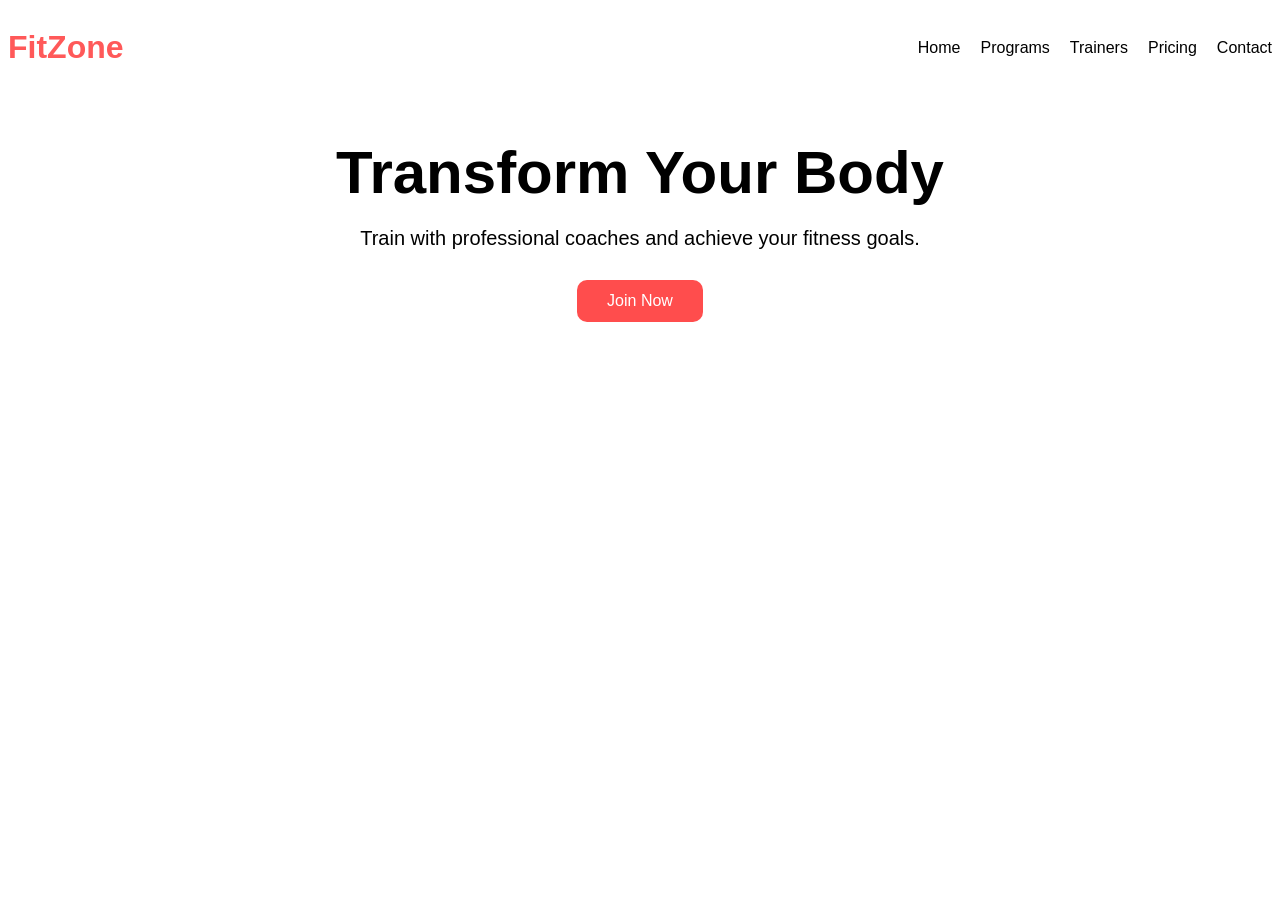
==== index.html @ f4e49179 "feat: added navbar and hero section" ====
<!DOCTYPE html>
<html lang="en">
  <head>
    <meta charset="UTF-8" />
    <meta name="viewport" content="width=device-width, initial-scale=1.0" />
    <title>FitZone Gym</title>
    <link rel="stylesheet" href="./styles.css" />
  </head>
  <body>
    <header>
      <div class="navbar">
        <h1 class="logo">FitZone</h1>
        <nav>
          <ul class="nav-links">
            <li><a>Home</a></li>
            <li><a>Programs</a></li>
            <li><a>Trainers</a></li>
            <li><a>Pricing</a></li>
            <li><a>Contact</a></li>
          </ul>
        </nav>
      </div>
    </header>

    <section class="hero">
      <div class="hero-content">
        <h2>Transform Your Body</h2>
        <p>Train with professional coaches and achieve your fitness goals.</p>
        <button class="btn">Join Now</button>
      </div>
    </section>

    <script src="./js/script.js"></script>
  </body>
</html>
---- styles.css ----
body {
  font-family: Arial;
}

.navbar {
  display: flex;
  justify-content: space-between;
  align-items: center;
}

.logo {
  color: #ff5959;
}

.nav-links {
  display: flex;
  list-style: none;
  gap: 20px;
}

.nav-links a {
  text-decoration: none;
}

.nav-links a:hover {
  color: #ff4d4d;
}

.hero {
  display: flex;
  align-items: center;
  text-align: center;
}

.hero-content {
  width: 100%;
}

.hero h2 {
  font-size: 60px;
  margin-bottom: 20px;
}

.hero p {
  font-size: 20px;
  margin-bottom: 30px;
}

.btn {
  padding: 12px 30px;
  border-radius:10px;
  border: none;
  background-color: #ff4d4d;
  color: white;
  font-size: 16px;
  cursor: pointer;
}

.btn:hover {
  background-color: #ff1a1a;
}
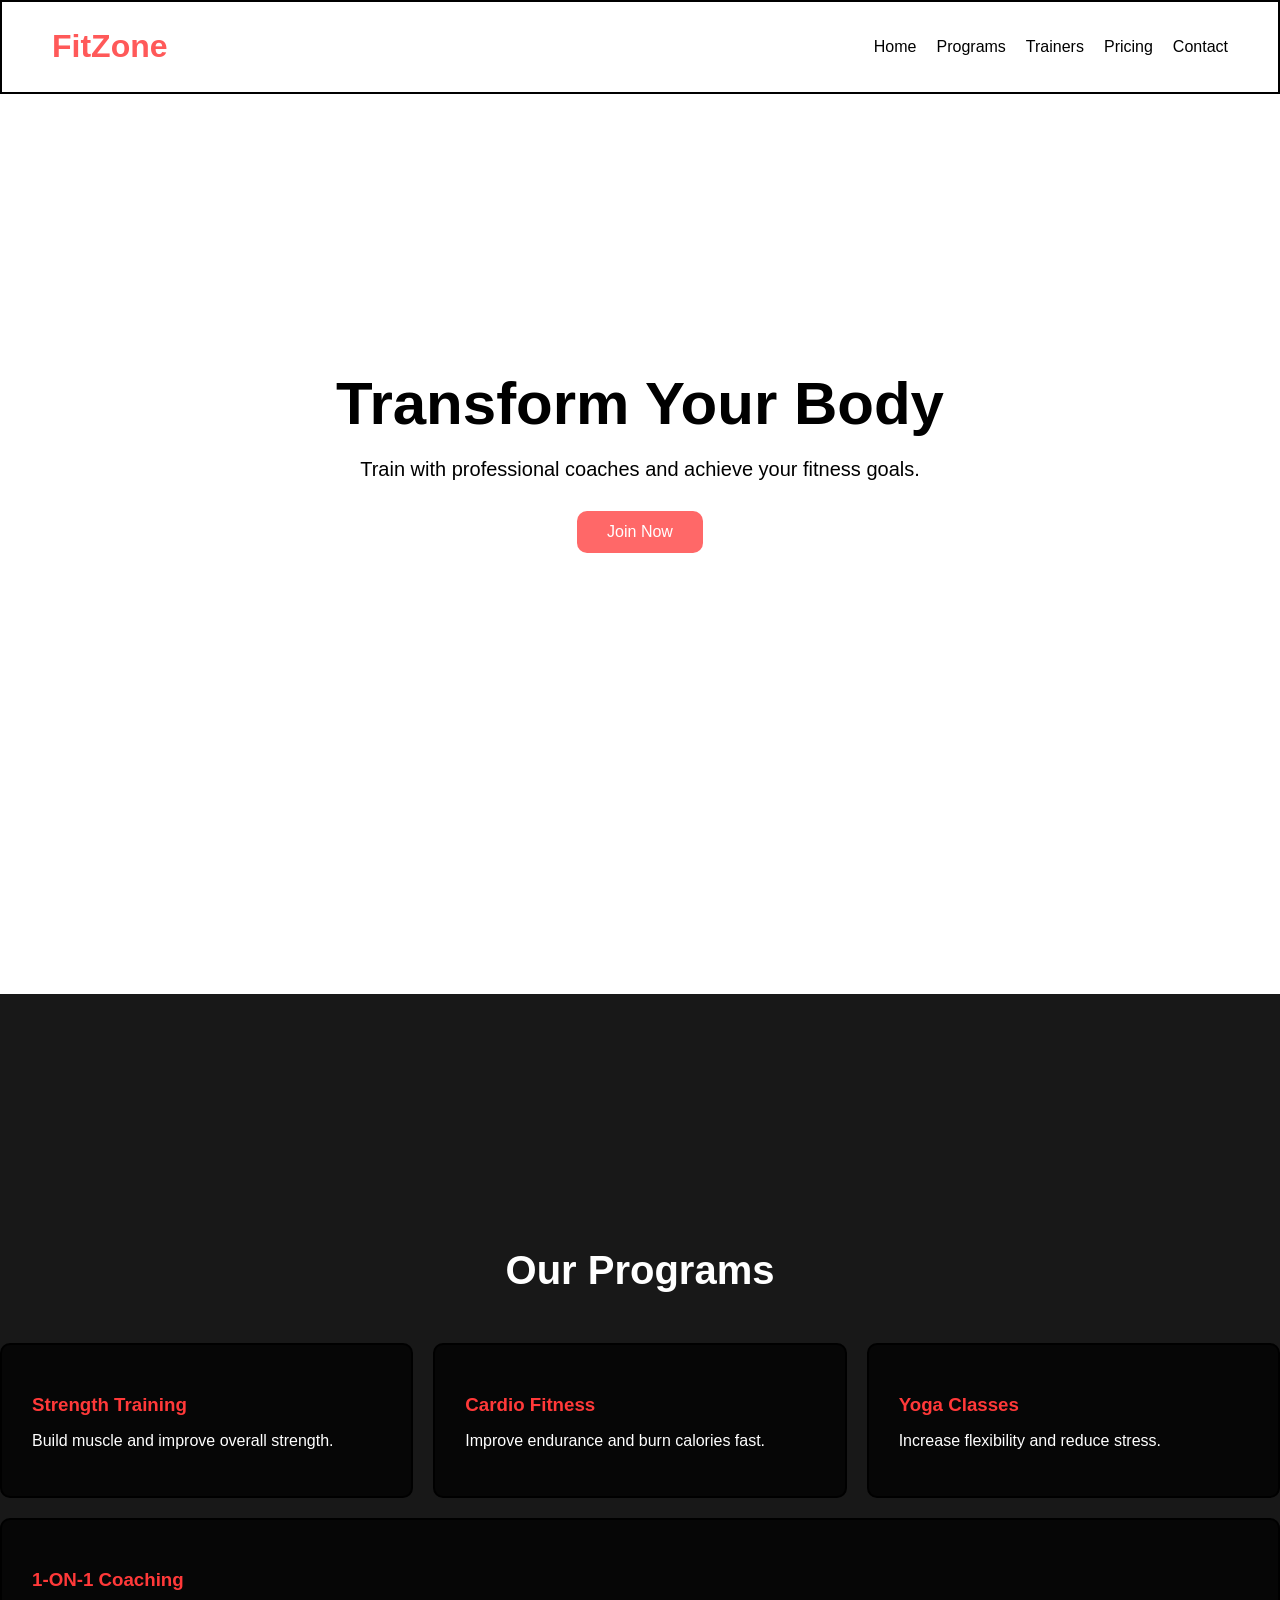
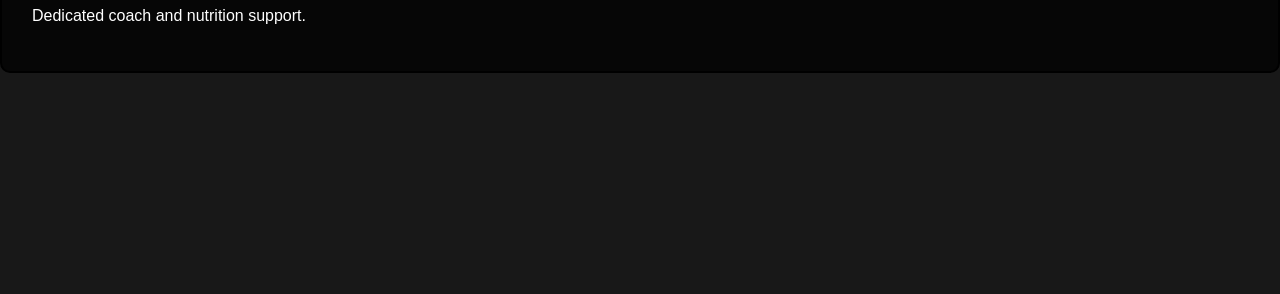
==== commit 124faca0: "Added programs section" ====
--- a/index.html
+++ b/index.html
@@ -30,6 +30,36 @@
       </div>
     </section>
 
+    <section class="programs">
+      <div>
+        <h2 class="section-title">Our Programs</h2>
+
+        <div class="program-cards">
+          <div class="card">
+            <h3>Strength Training</h3>
+            <p>Build muscle and improve overall strength.</p>
+          </div>
+
+          <div class="card">
+            <h3>Cardio Fitness</h3>
+            <p>Improve endurance and burn calories fast.</p>
+          </div>
+
+          <div class="card">
+            <h3>Yoga Classes</h3>
+            <p>Increase flexibility and reduce stress.</p>
+          </div>
+          <div class="card">
+            <h3>1-ON-1 Coaching</h3>
+            <p>
+              Dedicated coach and nutrition
+              support.
+            </p>
+          </div>
+        </div>
+      </div>
+    </section>
+
     <script src="./js/script.js"></script>
   </body>
 </html>
--- a/styles.css
+++ b/styles.css
@@ -1,11 +1,16 @@
 body {
   font-family: Arial;
+  margin:0;
 }
 
 .navbar {
   display: flex;
   justify-content: space-between;
   align-items: center;
+  padding:5px 50px;
+  border:2px solid black;
+  
+
 }
 
 .logo {
@@ -27,12 +32,14 @@
 }
 
 .hero {
+  height: 100vh;
   display: flex;
   align-items: center;
   text-align: center;
 }
 
 .hero-content {
+  height: 50vh;
   width: 100%;
 }
 
@@ -48,9 +55,9 @@
 
 .btn {
   padding: 12px 30px;
-  border-radius:10px;
+  border-radius: 10px;
   border: none;
-  background-color: #ff4d4d;
+  background-color: #ff6868;
   color: white;
   font-size: 16px;
   cursor: pointer;
@@ -58,4 +65,42 @@
 
 .btn:hover {
   background-color: #ff1a1a;
-}+}
+
+/* Programs */
+
+.programs {
+  display: flex;
+  align-items: center;
+  justify-content: center;
+  height:100vh;
+  background: #000000e7;
+}
+
+.section-title {
+  text-align: center;
+  font-size: 40px;
+  margin-bottom: 50px;
+  color:white;
+}
+
+.program-cards {
+  display: flex;
+  gap: 20px;
+  flex-wrap: wrap;
+}
+
+.card {
+  flex: 1;
+  min-width: 250px;
+  padding: 30px;
+  border-radius: 10px;
+  border: 2px solid black;
+  background: #000000c2;
+  color:white;
+}
+
+.card h3 {
+  margin-bottom: 15px;
+  color: #ff3939;
+}
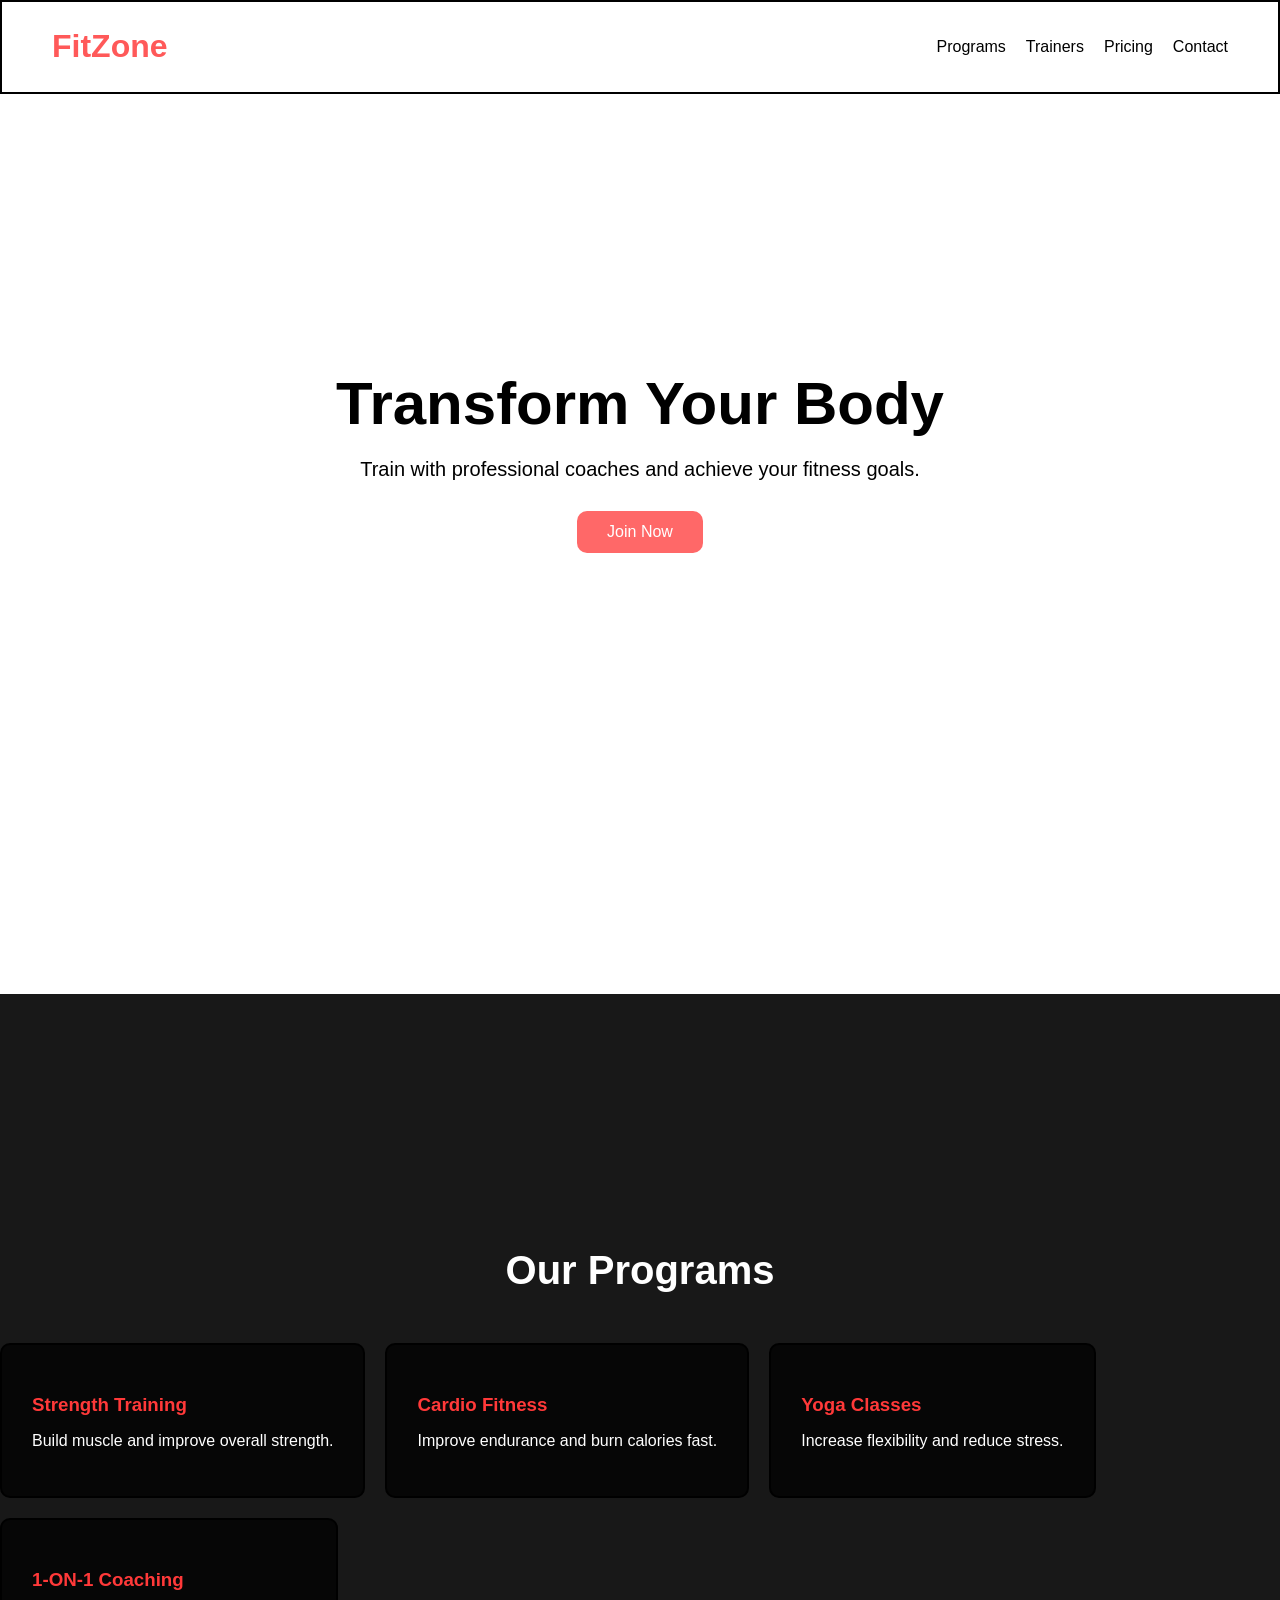
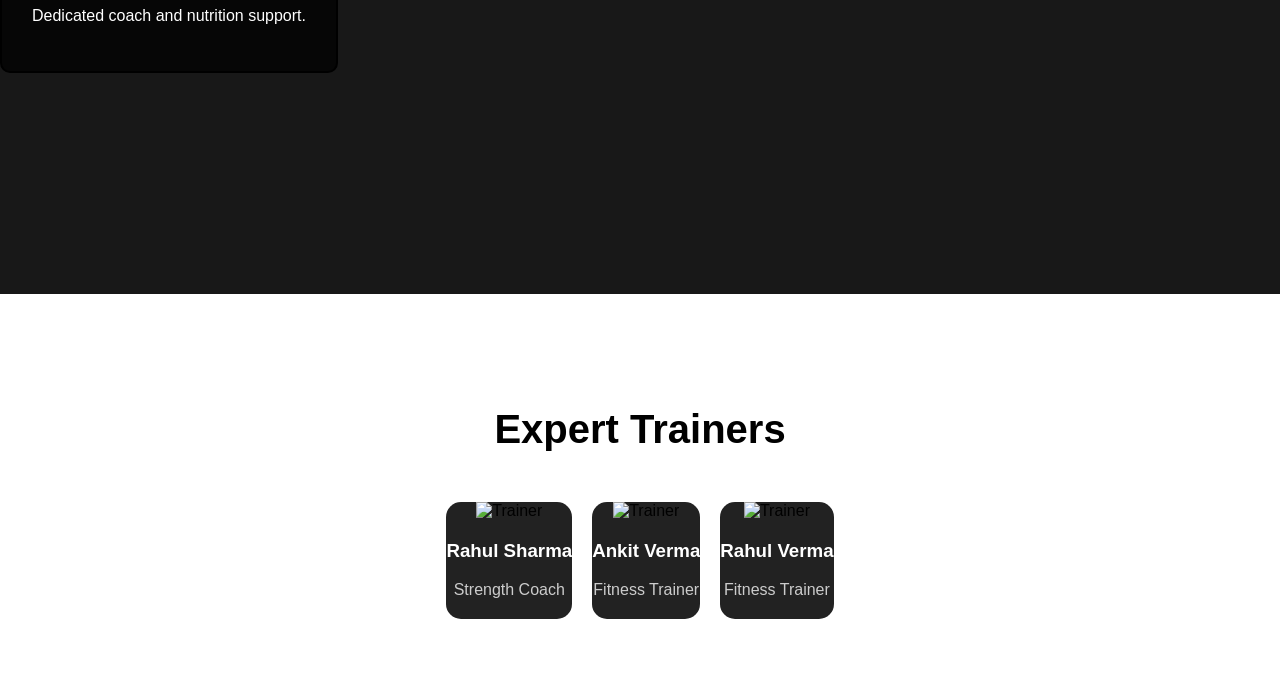
==== commit 56bcbb3f: "Added trainers section" ====
--- a/index.html
+++ b/index.html
@@ -12,7 +12,6 @@
         <h1 class="logo">FitZone</h1>
         <nav>
           <ul class="nav-links">
-            <li><a>Home</a></li>
             <li><a>Programs</a></li>
             <li><a>Trainers</a></li>
             <li><a>Pricing</a></li>
@@ -51,10 +50,45 @@
           </div>
           <div class="card">
             <h3>1-ON-1 Coaching</h3>
-            <p>
-              Dedicated coach and nutrition
-              support.
-            </p>
+            <p>Dedicated coach and nutrition support.</p>
+          </div>
+        </div>
+      </div>
+    </section>
+
+    <!-- Trainers Section -->
+    <section class="trainers">
+      <div>
+        <h2 class="section-title">Expert Trainers</h2>
+        <div class="trainer-grid">
+          <div class="trainer-card">
+            <img
+            src="https://c.superprof.com/i/m/17345569/600/20221123152814/17345569.webp"
+              alt="Trainer"
+            />
+
+            <h3>Rahul Sharma</h3>
+            <p>Strength Coach</p>
+          </div>
+
+          <div class="trainer-card">
+            <img
+              src="https://www.shutterstock.com/image-photo/portrait-shot-gym-trainer-coach-260nw-2125906217.jpg"
+              alt="Trainer"
+            />
+
+            <h3>Ankit Verma</h3>
+            <p>Fitness Trainer</p>
+          </div>
+          
+          <div class="trainer-card">
+            <img
+            src="https://venketfitness.com/assets/VEN06242-min-2048x1365-CZSgI9qf.jpg"
+              alt="Trainer"
+            />
+
+            <h3>Rahul Verma</h3>
+            <p>Fitness Trainer</p>
           </div>
         </div>
       </div>
--- a/styles.css
+++ b/styles.css
@@ -67,8 +67,6 @@
   background-color: #ff1a1a;
 }
 
-/* Programs */
-
 .programs {
   display: flex;
   align-items: center;
@@ -91,8 +89,6 @@
 }
 
 .card {
-  flex: 1;
-  min-width: 250px;
   padding: 30px;
   border-radius: 10px;
   border: 2px solid black;
@@ -104,3 +100,42 @@
   margin-bottom: 15px;
   color: #ff3939;
 }
+
+.trainers {
+  padding: 80px;
+}
+
+.trainers h2 {
+  color:black;
+}
+
+.trainer-grid {
+  display: flex;
+  gap: 20px;
+  flex-wrap: wrap;
+  justify-content:center;
+}
+
+.trainer-card {
+  background-color: #222;
+  border-radius: 10px;
+  text-align: center;
+  border-radius:15px;
+}
+
+.trainer-card img {
+  width: 500px;
+  height: 300px;
+  object-fit:;
+}
+
+.trainer-card h3 {
+  margin-top: 20px;
+  color:white;
+  
+}
+
+.trainer-card p {
+  margin: 10px 0 20px;
+  color: #ccc;
+}
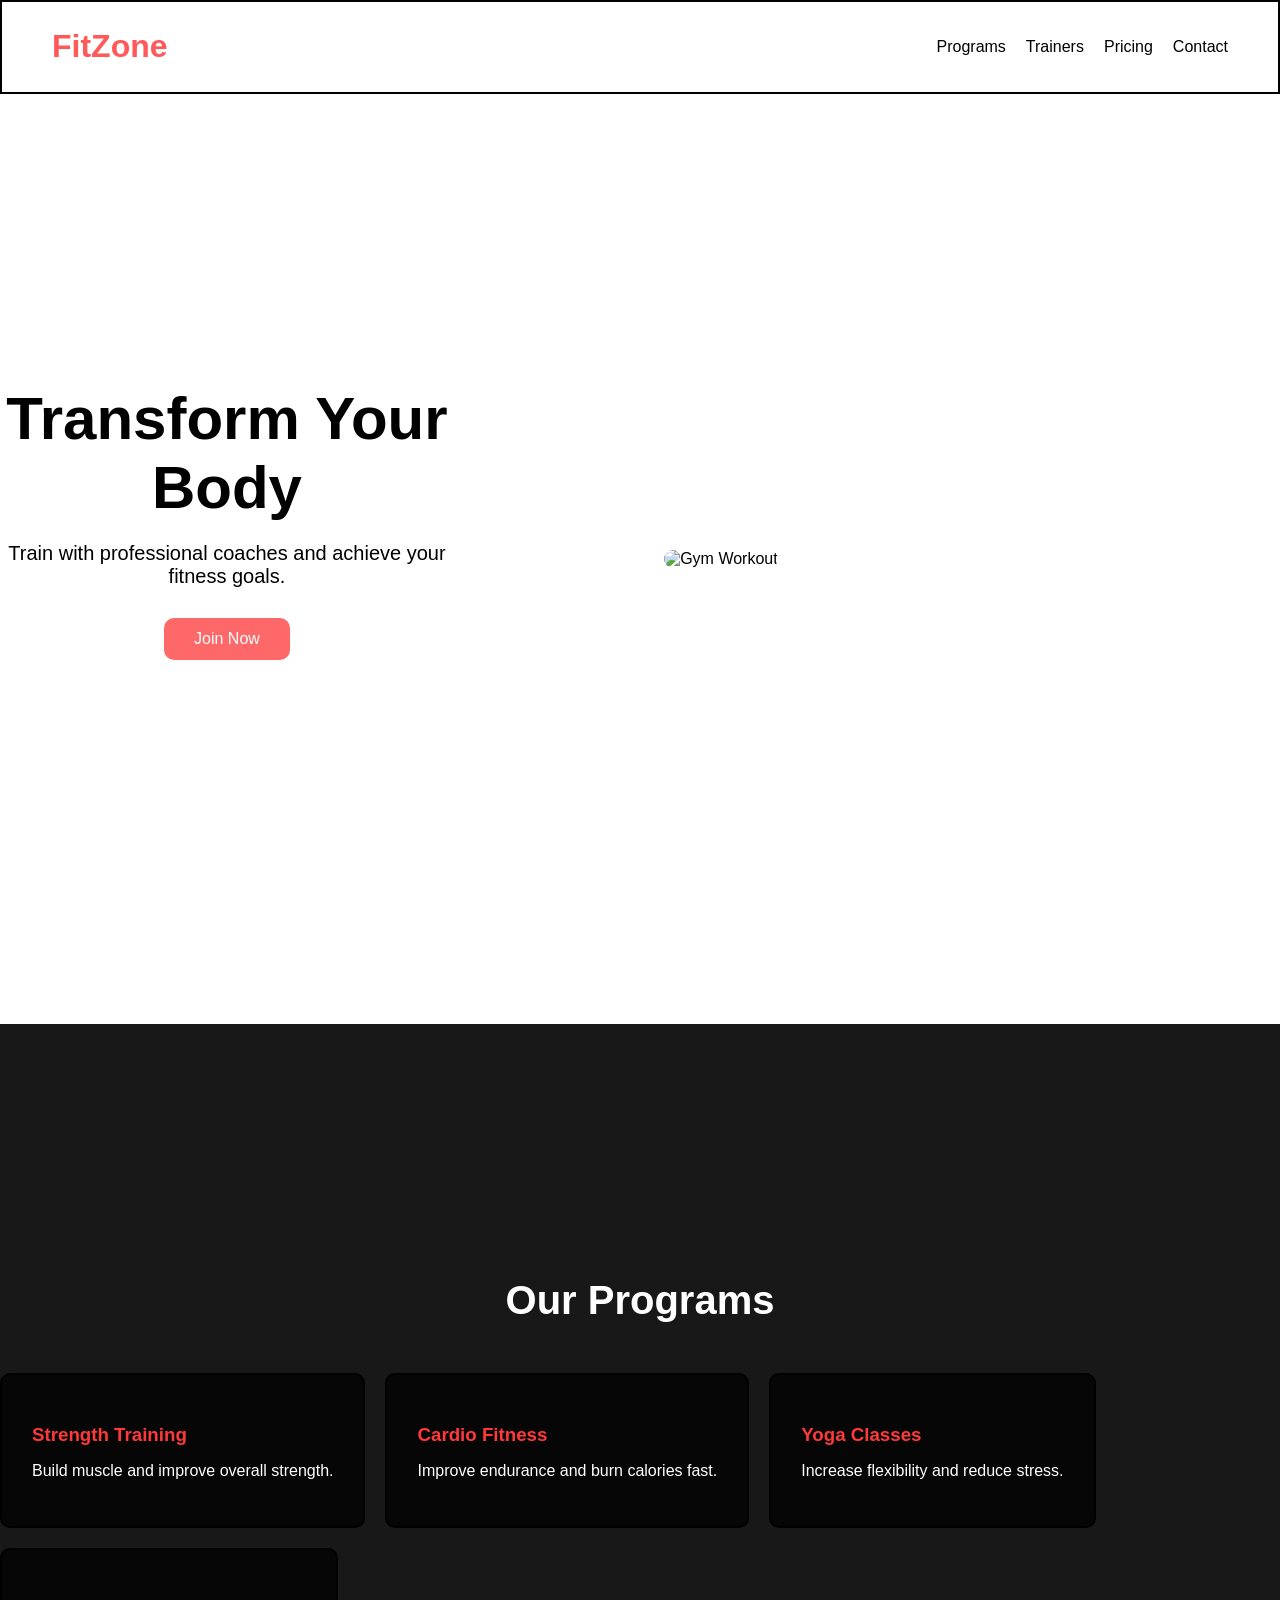
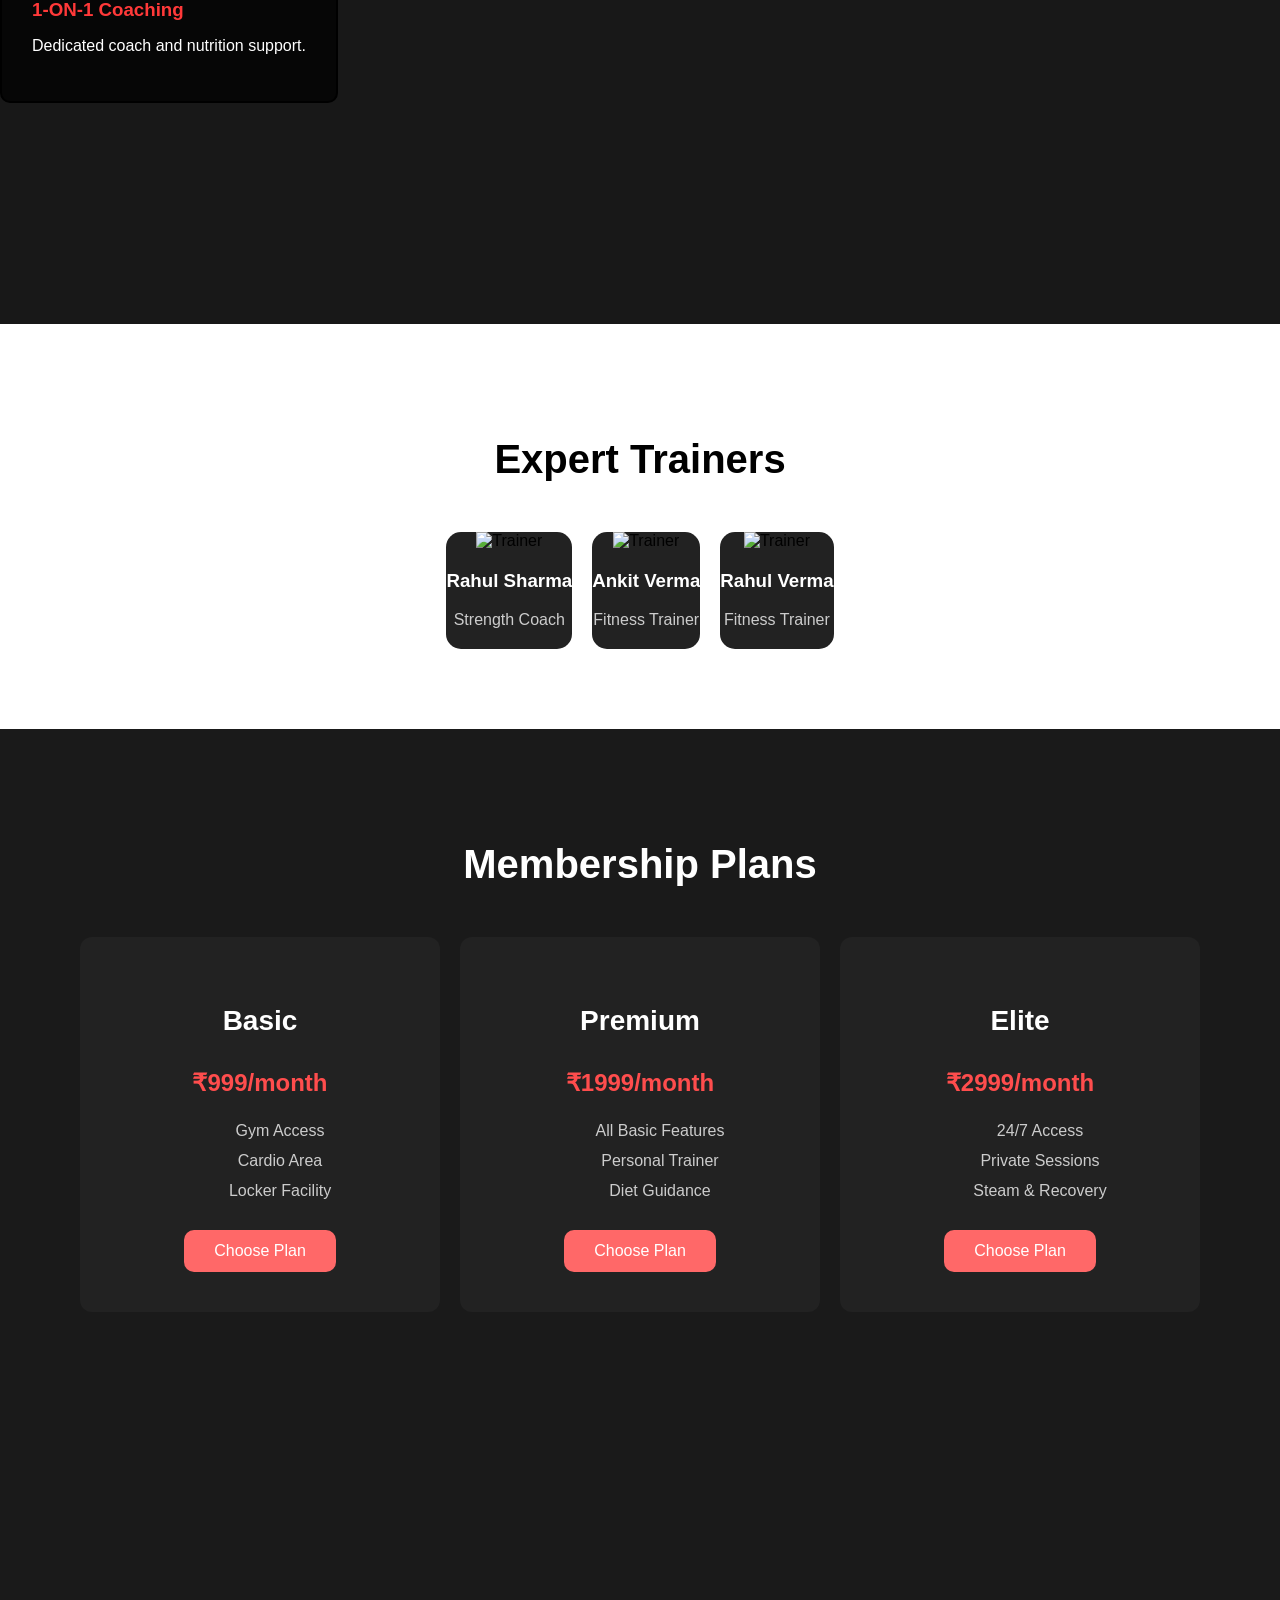
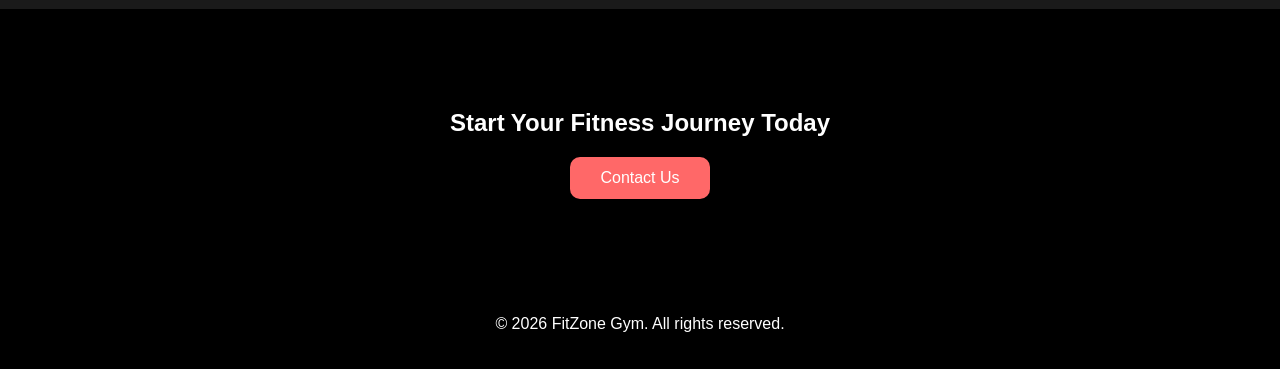
==== commit 65cd6c19: "feat: enhance hero section layout and add pricing section" ====
--- a/index.html
+++ b/index.html
@@ -22,11 +22,26 @@
     </header>
 
     <section class="hero">
-      <div class="hero-content">
-        <h2>Transform Your Body</h2>
-        <p>Train with professional coaches and achieve your fitness goals.</p>
-        <button class="btn">Join Now</button>
-      </div>
+      <section class="hero">
+        <div class="hero-wrapper">
+          <div class="hero-content">
+            <h2>Transform Your Body</h2>
+
+            <p>
+              Train with professional coaches and achieve your fitness goals.
+            </p>
+
+            <button class="btn">Join Now</button>
+          </div>
+
+          <div class="hero-image">
+            <img
+              src="https://images.unsplash.com/photo-1517836357463-d25dfeac3438?q=80&w=1000"
+              alt="Gym Workout"
+            />
+          </div>
+        </div>
+      </section>
     </section>
 
     <section class="programs">
@@ -63,7 +78,7 @@
         <div class="trainer-grid">
           <div class="trainer-card">
             <img
-            src="https://c.superprof.com/i/m/17345569/600/20221123152814/17345569.webp"
+              src="https://c.superprof.com/i/m/17345569/600/20221123152814/17345569.webp"
               alt="Trainer"
             />
 
@@ -80,10 +95,10 @@
             <h3>Ankit Verma</h3>
             <p>Fitness Trainer</p>
           </div>
-          
+
           <div class="trainer-card">
             <img
-            src="https://venketfitness.com/assets/VEN06242-min-2048x1365-CZSgI9qf.jpg"
+              src="https://venketfitness.com/assets/VEN06242-min-2048x1365-CZSgI9qf.jpg"
               alt="Trainer"
             />
 
@@ -94,6 +109,67 @@
       </div>
     </section>
 
+    <!-- Pricing Section -->
+    <section class="pricing">
+      <div class="container">
+        <h2 class="section-title">Membership Plans</h2>
+
+        <div class="pricing-cards">
+          <div class="price-card">
+            <h3>Basic</h3>
+            <h4>₹999/month</h4>
+
+            <ul>
+              <li>Gym Access</li>
+              <li>Cardio Area</li>
+              <li>Locker Facility</li>
+            </ul>
+
+            <button class="btn">Choose Plan</button>
+          </div>
+
+          <div class="price-card">
+            <h3>Premium</h3>
+            <h4>₹1999/month</h4>
+
+            <ul>
+              <li>All Basic Features</li>
+              <li>Personal Trainer</li>
+              <li>Diet Guidance</li>
+            </ul>
+
+            <button class="btn">Choose Plan</button>
+          </div>
+
+          <div class="price-card">
+            <h3>Elite</h3>
+            <h4>₹2999/month</h4>
+
+            <ul>
+              <li>24/7 Access</li>
+              <li>Private Sessions</li>
+              <li>Steam & Recovery</li>
+            </ul>
+
+            <button class="btn">Choose Plan</button>
+          </div>
+        </div>
+      </div>
+    </section>
+
+    <!-- Contact Section -->
+    <section class="contact">
+      <div class="container contact-content">
+        <h2>Start Your Fitness Journey Today</h2>
+        <button class="btn">Contact Us</button>
+      </div>
+    </section>
+
+    <!-- Footer -->
+    <footer class="footer">
+      <p>© 2026 FitZone Gym. All rights reserved.</p>
+    </footer>
+
     <script src="./js/script.js"></script>
   </body>
 </html>
--- a/styles.css
+++ b/styles.css
@@ -32,7 +32,7 @@
 }
 
 .hero {
-  height: 100vh;
+  height: 70vh;
   display: flex;
   align-items: center;
   text-align: center;
@@ -139,3 +139,103 @@
   margin: 10px 0 20px;
   color: #ccc;
 }
+
+
+.contact {
+  padding: 80px 0;
+  text-align: center;
+  background-color: #000000;
+  color:white;
+}
+
+.contact h2 {
+  margin-bottom: 20px;
+}
+
+
+.footer {
+  padding: 20px;
+  text-align: center;
+  background-color: black;
+  color:white;
+}
+
+/* Pricing */
+
+.pricing {
+  padding: 80px;
+  background-color: #1a1a1a;
+  color:white;
+  height:80vh;
+}
+
+.pricing-cards {
+  display: flex;
+  gap: 20px;
+  flex-wrap: wrap;
+}
+
+.price-card {
+  flex:1;
+  min-width: 260px;
+  background-color: #222;
+  padding: 40px 30px;
+  border-radius: 12px;
+  text-align: center;
+  position: relative;
+}
+
+.price-card h3 {
+  font-size: 28px;
+  margin-bottom: 10px;
+}
+
+.price-card h4 {
+  color: #ff4d4d;
+  margin-bottom: 25px;
+  font-size: 24px;
+}
+
+.price-card ul {
+  list-style: none;
+  margin-bottom: 30px;
+}
+
+.price-card ul li {
+  margin-bottom: 12px;
+  color: #ccc;
+}
+
+/* Hero */
+
+.hero {
+  min-height: 90vh;
+  display: flex;
+  align-items: center;
+  padding: 60px 0;
+}
+
+.hero-wrapper {
+  display: flex;
+  align-items: center;
+  justify-content: space-between;
+  gap: 40px;
+  /* flex-wrap: wrap; */
+}
+
+.hero-content {
+  flex: 1;
+  min-width: 300px;
+}
+
+.hero-image {
+  flex: 1;
+  min-width: 300px;
+}
+
+.hero-image img {
+  width: 100%;
+  border-radius: 12px;
+  object-fit: cover;
+}
+
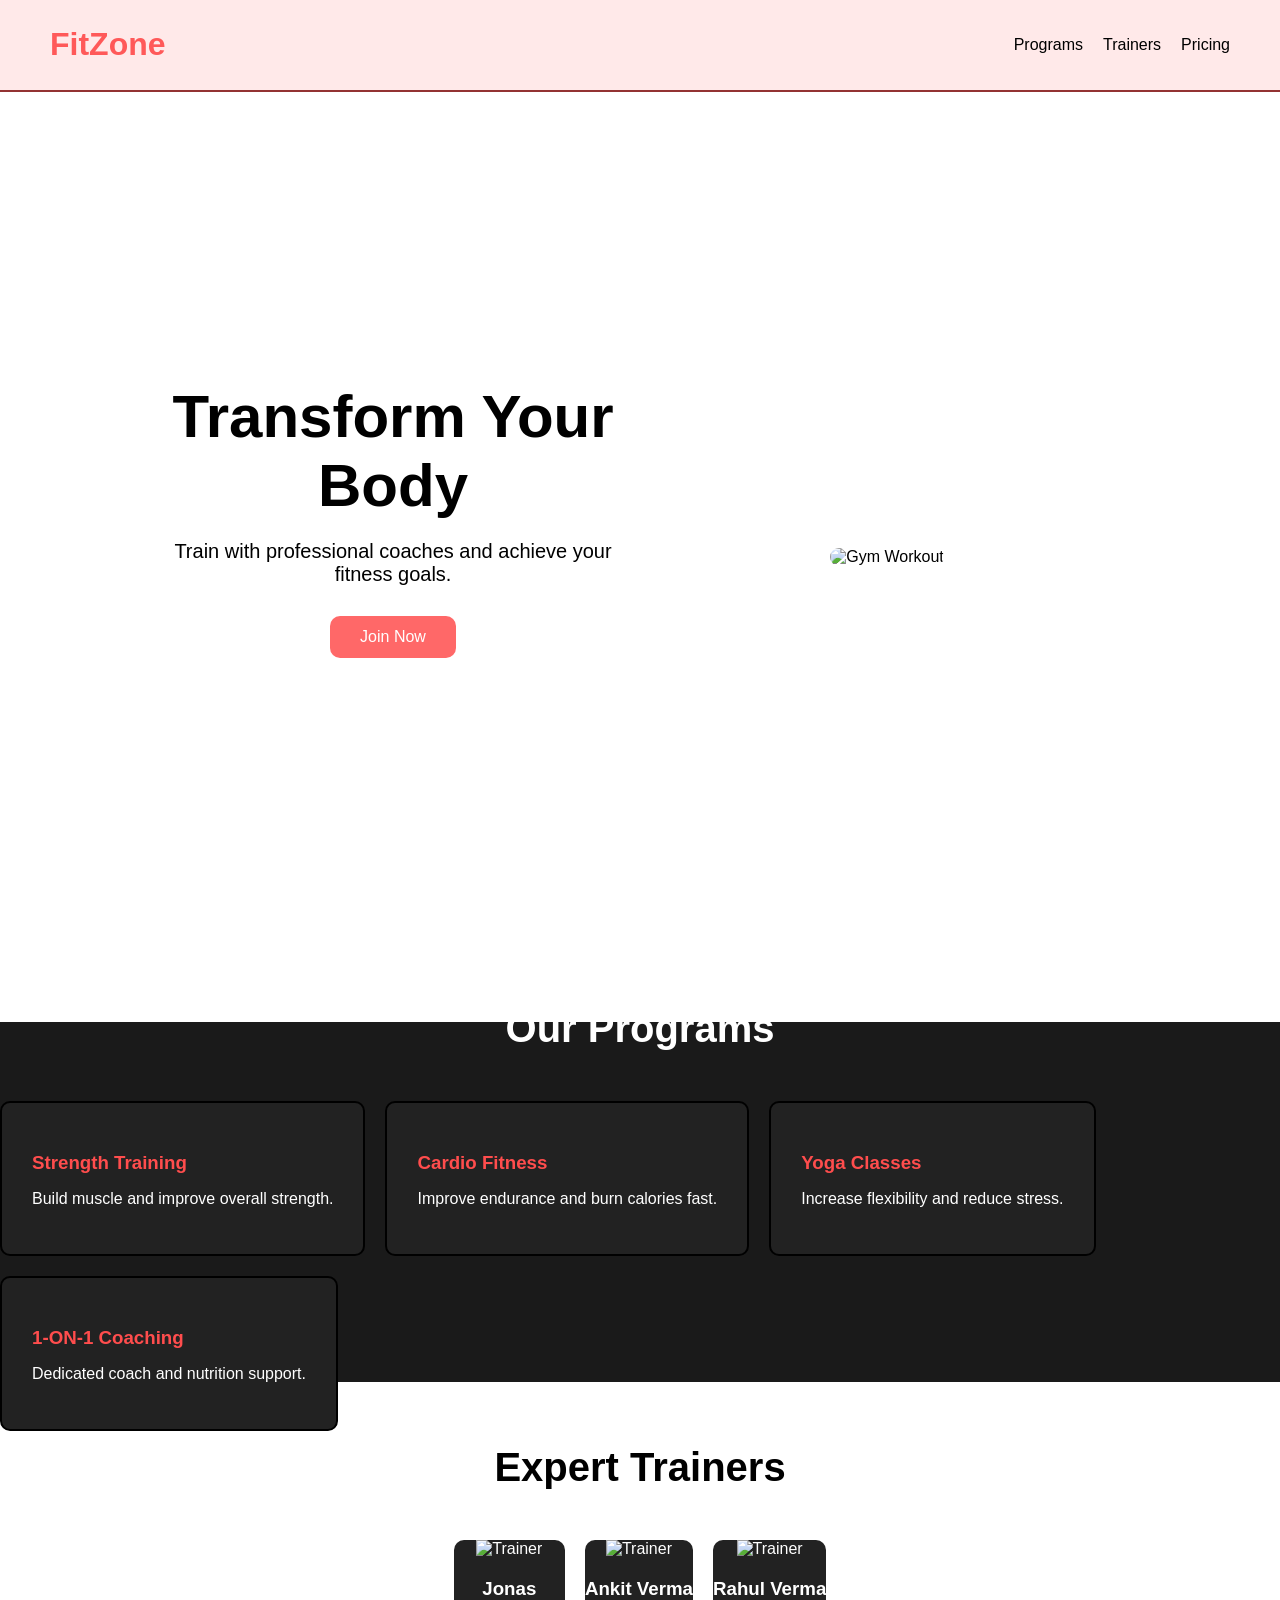
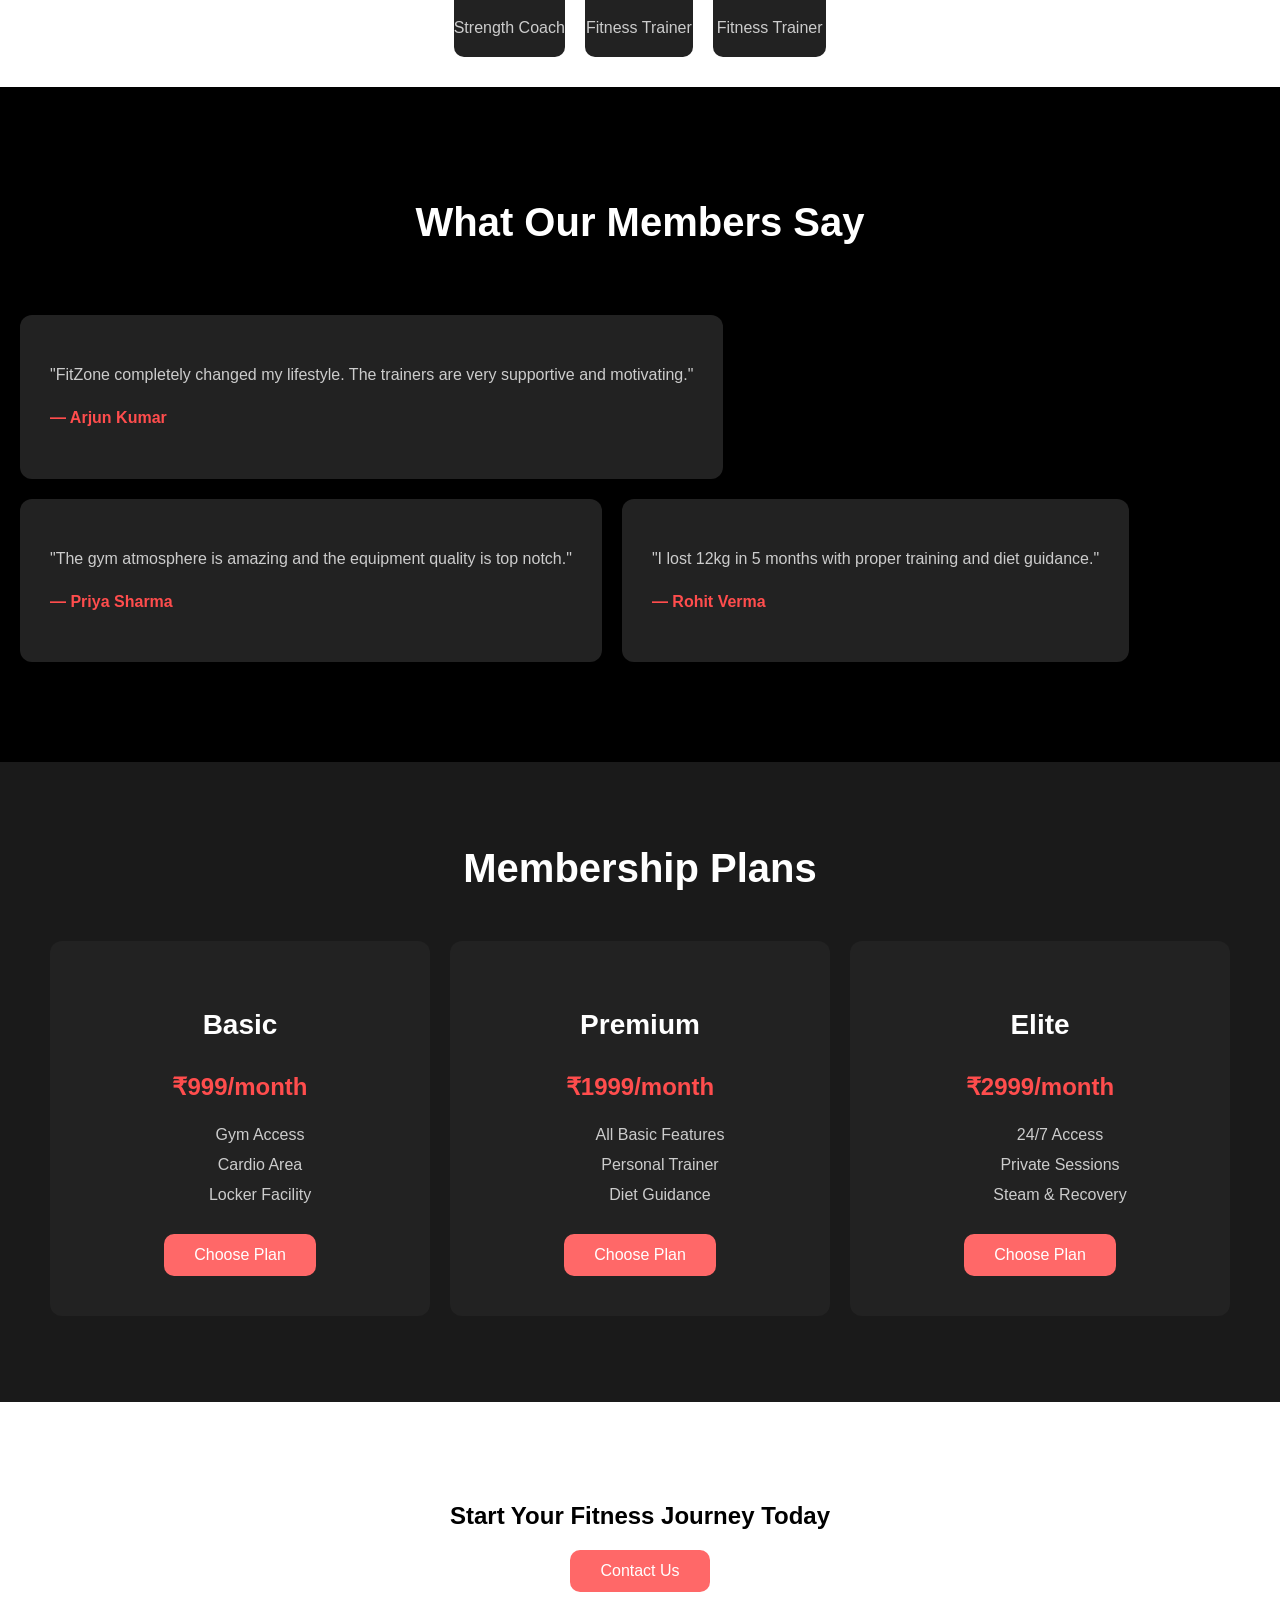
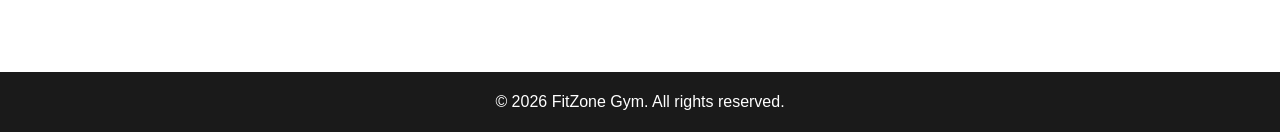
==== commit 744644c0: "feat: update navigation links, add reviews section, and enhance styling" ====
--- a/index.html
+++ b/index.html
@@ -12,10 +12,9 @@
         <h1 class="logo">FitZone</h1>
         <nav>
           <ul class="nav-links">
-            <li><a>Programs</a></li>
-            <li><a>Trainers</a></li>
-            <li><a>Pricing</a></li>
-            <li><a>Contact</a></li>
+            <li><a href="#programs">Programs</a></li>
+            <li><a href="#trainers">Trainers</a></li>
+            <li><a href="#pricing">Pricing</a></li>
           </ul>
         </nav>
       </div>
@@ -44,11 +43,11 @@
       </section>
     </section>
 
-    <section class="programs">
+    <section id="programs" class="programs">
       <div>
         <h2 class="section-title">Our Programs</h2>
 
-        <div class="program-cards">
+        <div class="cards">
           <div class="card">
             <h3>Strength Training</h3>
             <p>Build muscle and improve overall strength.</p>
@@ -72,23 +71,22 @@
     </section>
 
     <!-- Trainers Section -->
-    <section class="trainers">
+    <section id="trainers" class="trainers">
       <div>
         <h2 class="section-title">Expert Trainers</h2>
         <div class="trainer-grid">
           <div class="trainer-card">
             <img
-              src="https://c.superprof.com/i/m/17345569/600/20221123152814/17345569.webp"
+              src="https://img.freepik.com/premium-photo/portrait-personal-trainer-with-gym-fitness-clients-generative-ai_896194-2785.jpg?w=360"
               alt="Trainer"
             />
-
-            <h3>Rahul Sharma</h3>
+            <h3>Jonas</h3>
             <p>Strength Coach</p>
           </div>
 
           <div class="trainer-card">
             <img
-              src="https://www.shutterstock.com/image-photo/portrait-shot-gym-trainer-coach-260nw-2125906217.jpg"
+              src="https://th-i.thgim.com/public/incoming/lvmj6d/article68540412.ece/alternates/FREE_1200/FOR%20LIFE%20IN%20THE%20DAY%20GYM%20TRAINER%20SUNIL%20KUMAR%20FITNESS_01.jpg"
               alt="Trainer"
             />
 
@@ -109,12 +107,49 @@
       </div>
     </section>
 
+    <!-- Reviews Section -->
+<section class="reviews">
+  <div class="container">
+    <h2 class="section-title">What Our Members Say</h2>
+
+    <div class="review-cards">
+
+      <div class="review-card">
+        <p>
+          "FitZone completely changed my lifestyle. The trainers are very
+          supportive and motivating."
+        </p>
+
+        <h4>— Arjun Kumar</h4>
+      </div>
+
+      <div class="review-card">
+        <p>
+          "The gym atmosphere is amazing and the equipment quality is top
+          notch."
+        </p>
+
+        <h4>— Priya Sharma</h4>
+      </div>
+
+      <div class="review-card">
+        <p>
+          "I lost 12kg in 5 months with proper training and diet guidance."
+        </p>
+
+        <h4>— Rohit Verma</h4>
+      </div>
+
+    </div>
+  </div>
+</section>
+
     <!-- Pricing Section -->
-    <section class="pricing">
+    <section id="pricing" class="pricing">
       <div class="container">
         <h2 class="section-title">Membership Plans</h2>
 
-        <div class="pricing-cards">
+        <div class="cards">
           <div class="price-card">
             <h3>Basic</h3>
             <h4>₹999/month</h4>
--- a/styles.css
+++ b/styles.css
@@ -1,16 +1,15 @@
 body {
   font-family: Arial;
-  margin:0;
+  margin: 0;
 }
 
 .navbar {
   display: flex;
   justify-content: space-between;
   align-items: center;
-  padding:5px 50px;
-  border:2px solid black;
-  
-
+  padding: 5px 50px;
+  background: #ff4e4e1f;
+  border-bottom: 2px solid #750000c7;
 }
 
 .logo {
@@ -25,6 +24,7 @@
 
 .nav-links a {
   text-decoration: none;
+  color: black;
 }
 
 .nav-links a:hover {
@@ -36,6 +36,7 @@
   display: flex;
   align-items: center;
   text-align: center;
+  justify-content: space-around;
 }
 
 .hero-content {
@@ -71,15 +72,15 @@
   display: flex;
   align-items: center;
   justify-content: center;
-  height:100vh;
-  background: #000000e7;
+  height: 40vh;
+  background-color: #1a1a1a;
 }
 
 .section-title {
   text-align: center;
   font-size: 40px;
   margin-bottom: 50px;
-  color:white;
+  color: white;
 }
 
 .program-cards {
@@ -92,47 +93,46 @@
   padding: 30px;
   border-radius: 10px;
   border: 2px solid black;
-  background: #000000c2;
-  color:white;
+  background-color: #222;
+  color: white;
 }
 
 .card h3 {
   margin-bottom: 15px;
-  color: #ff3939;
+  color: #ff4d4d;
 }
 
 .trainers {
-  padding: 80px;
+  padding: 30px;
 }
 
 .trainers h2 {
-  color:black;
+  color: black;
 }
 
 .trainer-grid {
   display: flex;
   gap: 20px;
   flex-wrap: wrap;
-  justify-content:center;
+  justify-content: center;
 }
 
 .trainer-card {
   background-color: #222;
+  color: white;
   border-radius: 10px;
-  text-align: center;
-  border-radius:15px;
+  overflow: hidden;
+  text-align: center;
 }
 
 .trainer-card img {
-  width: 500px;
-  height: 300px;
-  object-fit:;
+  width: 100%;
+  height: 350px;
+  object-fit: cover;
 }
 
 .trainer-card h3 {
   margin-top: 20px;
-  color:white;
-  
 }
 
 .trainer-card p {
@@ -140,43 +140,39 @@
   color: #ccc;
 }
 
-
 .contact {
   padding: 80px 0;
   text-align: center;
-  background-color: #000000;
-  color:white;
 }
 
 .contact h2 {
   margin-bottom: 20px;
 }
 
-
 .footer {
-  padding: 20px;
-  text-align: center;
-  background-color: black;
-  color:white;
+  padding: 5px;
+  text-align: center;
+  background-color: #1a1a1a;
+  color: white;
 }
 
 /* Pricing */
 
 .pricing {
-  padding: 80px;
+  padding: 50px;
   background-color: #1a1a1a;
-  color:white;
-  height:80vh;
-}
-
-.pricing-cards {
+  color: white;
+  height: 60vh;
+}
+
+.cards {
   display: flex;
   gap: 20px;
   flex-wrap: wrap;
 }
 
 .price-card {
-  flex:1;
+  flex: 1;
   min-width: 260px;
   background-color: #222;
   padding: 40px 30px;
@@ -239,3 +235,35 @@
   object-fit: cover;
 }
 
+/* Reviews */
+
+.reviews {
+  padding: 80px 0;
+  background:black;
+}
+
+.review-cards {
+  display: flex;
+  gap: 20px;
+  padding:20px;
+  flex-wrap: wrap;
+}
+
+.review-card {
+  min-width: 250px;
+  background-color: #222;
+  padding: 30px;
+  border-radius: 12px;
+  transition: 0.3s;
+}
+
+
+.review-card p {
+  line-height: 1.7;
+  color: #ccc;
+  margin-bottom: 20px;
+}
+
+.review-card h4 {
+  color: #ff4d4d;
+}
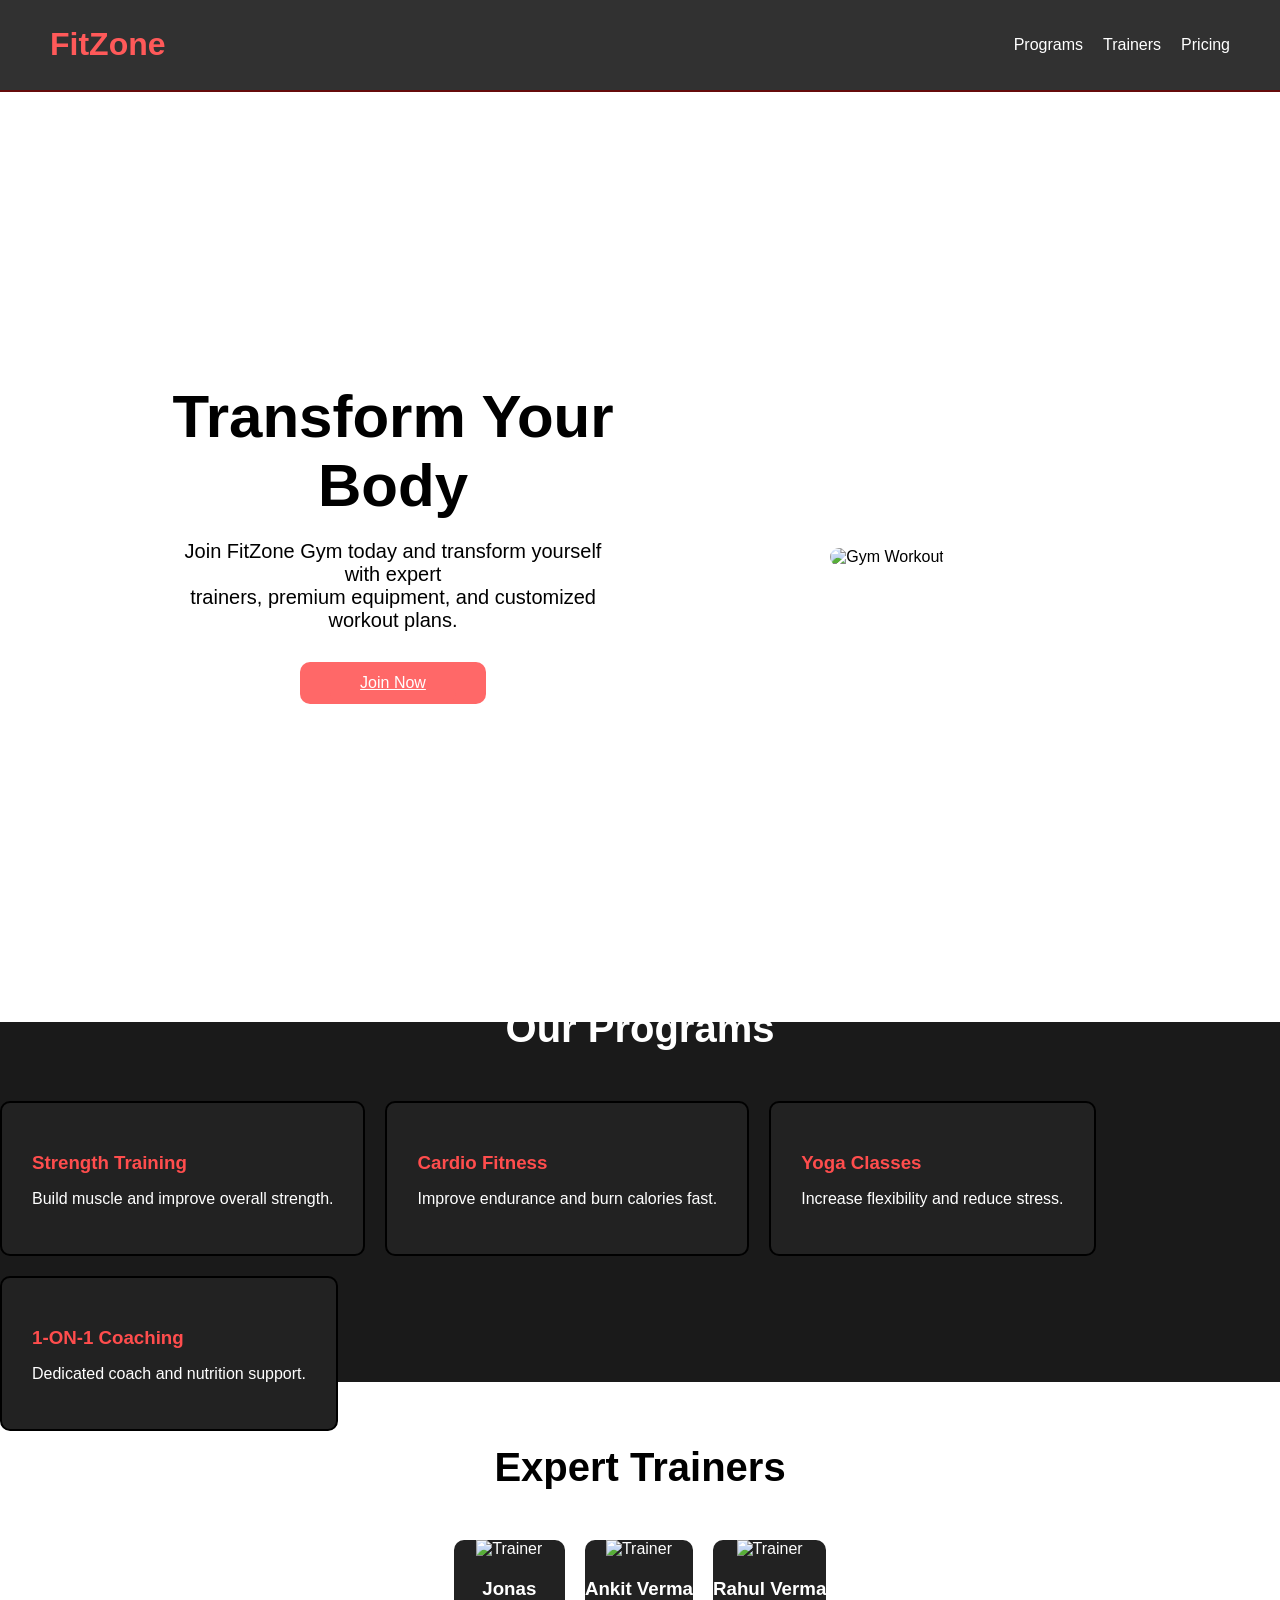
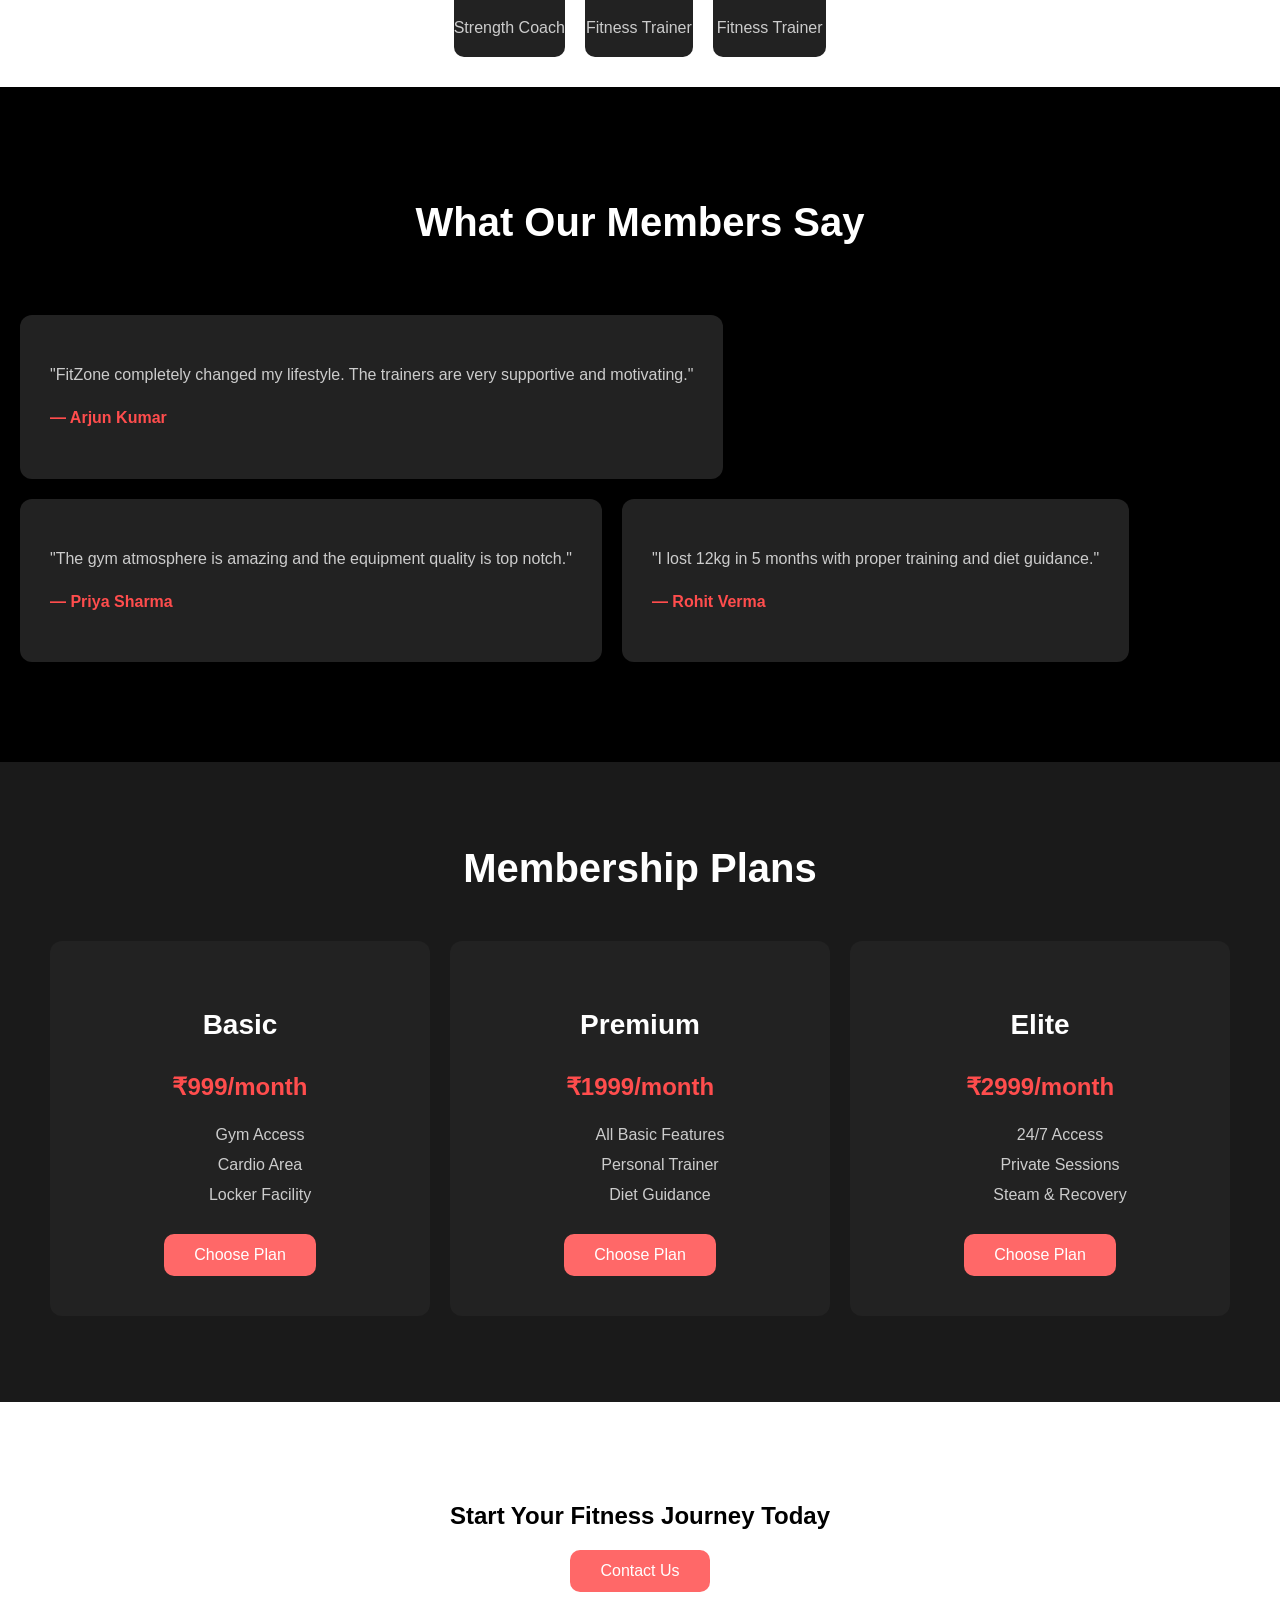
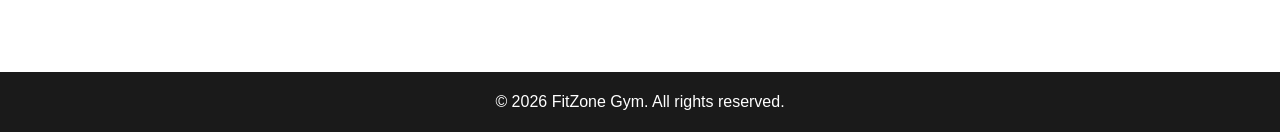
==== commit 59117df5: "feat: add join page with registration form" ====
--- a/index.html
+++ b/index.html
@@ -27,10 +27,12 @@
             <h2>Transform Your Body</h2>
 
             <p>
-              Train with professional coaches and achieve your fitness goals.
-            </p>
-
-            <button class="btn">Join Now</button>
+              Join FitZone Gym today and transform yourself with expert<br>
+              trainers, premium equipment, and customized workout plans.
+            </p>
+            <button class="btn">
+              <a href="./join.html" class="btn">Join Now</a>
+            </button>
           </div>
 
           <div class="hero-image">
@@ -108,41 +110,39 @@
     </section>
 
     <!-- Reviews Section -->
-<section class="reviews">
-  <div class="container">
-    <h2 class="section-title">What Our Members Say</h2>
-
-    <div class="review-cards">
-
-      <div class="review-card">
-        <p>
-          "FitZone completely changed my lifestyle. The trainers are very
-          supportive and motivating."
-        </p>
-
-        <h4>— Arjun Kumar</h4>
-      </div>
-
-      <div class="review-card">
-        <p>
-          "The gym atmosphere is amazing and the equipment quality is top
-          notch."
-        </p>
-
-        <h4>— Priya Sharma</h4>
-      </div>
-
-      <div class="review-card">
-        <p>
-          "I lost 12kg in 5 months with proper training and diet guidance."
-        </p>
-
-        <h4>— Rohit Verma</h4>
-      </div>
-
-    </div>
-  </div>
-</section>
+    <section class="reviews">
+      <div class="container">
+        <h2 class="section-title">What Our Members Say</h2>
+
+        <div class="review-cards">
+          <div class="review-card">
+            <p>
+              "FitZone completely changed my lifestyle. The trainers are very
+              supportive and motivating."
+            </p>
+
+            <h4>— Arjun Kumar</h4>
+          </div>
+
+          <div class="review-card">
+            <p>
+              "The gym atmosphere is amazing and the equipment quality is top
+              notch."
+            </p>
+
+            <h4>— Priya Sharma</h4>
+          </div>
+
+          <div class="review-card">
+            <p>
+              "I lost 12kg in 5 months with proper training and diet guidance."
+            </p>
+
+            <h4>— Rohit Verma</h4>
+          </div>
+        </div>
+      </div>
+    </section>
 
     <!-- Pricing Section -->
     <section id="pricing" class="pricing">
--- a/styles.css
+++ b/styles.css
@@ -8,7 +8,7 @@
   justify-content: space-between;
   align-items: center;
   padding: 5px 50px;
-  background: #ff4e4e1f;
+  background: #000000ce;
   border-bottom: 2px solid #750000c7;
 }
 
@@ -24,7 +24,7 @@
 
 .nav-links a {
   text-decoration: none;
-  color: black;
+  color: white;
 }
 
 .nav-links a:hover {
@@ -267,3 +267,64 @@
 .review-card h4 {
   color: #ff4d4d;
 }
+
+/* Join Page */
+
+.join-page {
+  padding: 80px;
+}
+
+.join-form-wrapper {
+  display: flex;
+  gap: 40px;
+  align-items: center;
+  flex-wrap: wrap;
+}
+
+.join-content {
+  flex: 1;
+  min-width: 300px;
+}
+
+.join-content h2 {
+  font-size: 48px;
+  margin-bottom: 20px;
+}
+
+.join-content p {
+  margin-bottom: 30px;
+  line-height: 1.7;
+  color: #363636;
+}
+
+.join-content img {
+  width: 80%;
+  border-radius: 12px;
+}
+
+.join-form {
+  flex: 1;
+  min-width: 300px;
+  background-color: #222;
+  padding: 40px;
+  border-radius: 12px;
+}
+
+.join-form h3 {
+  margin-bottom: 25px;
+  font-size: 28px;
+  color:white;
+}
+
+.join-form input,
+.join-form select {
+  width: 100%;
+  padding: 14px;
+  margin-bottom: 20px;
+  border: none;
+  border-radius: 8px;
+  background-color: #333;
+  color: white;
+  font-size: 16px;
+}
+
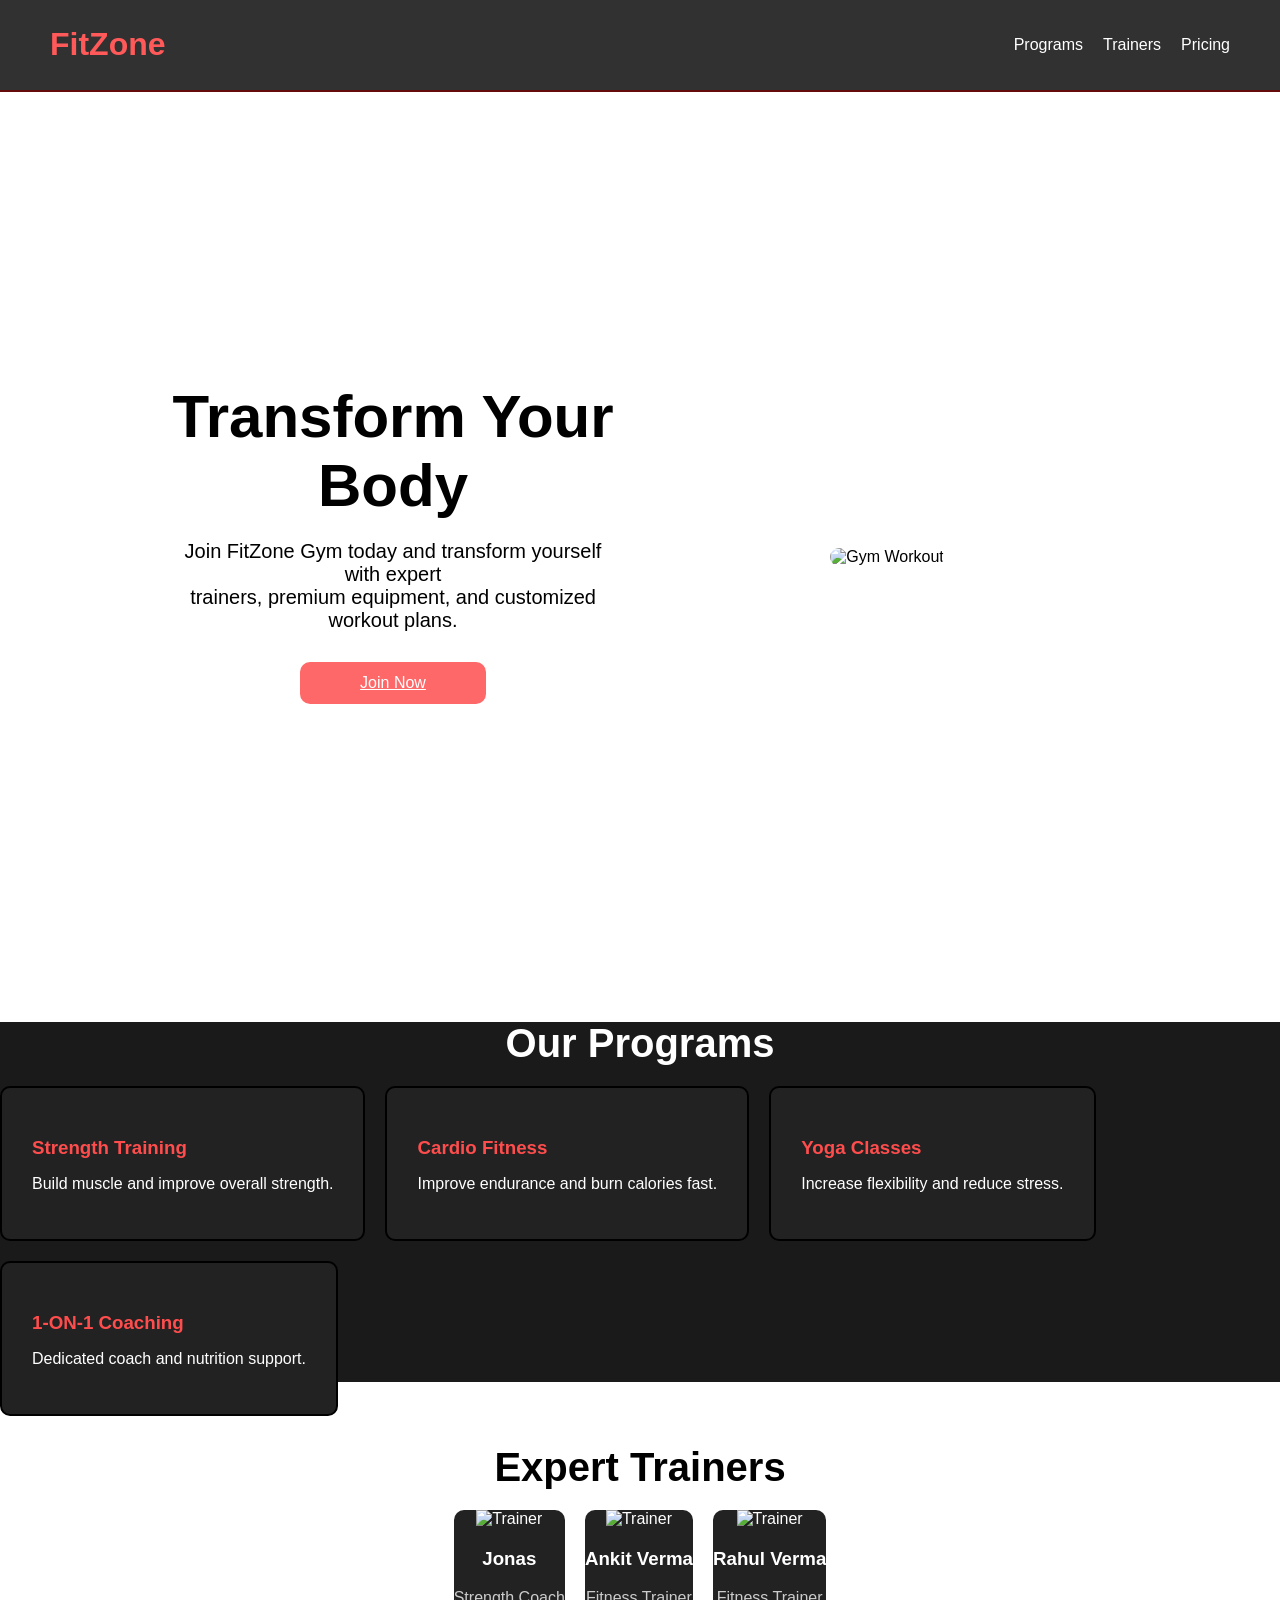
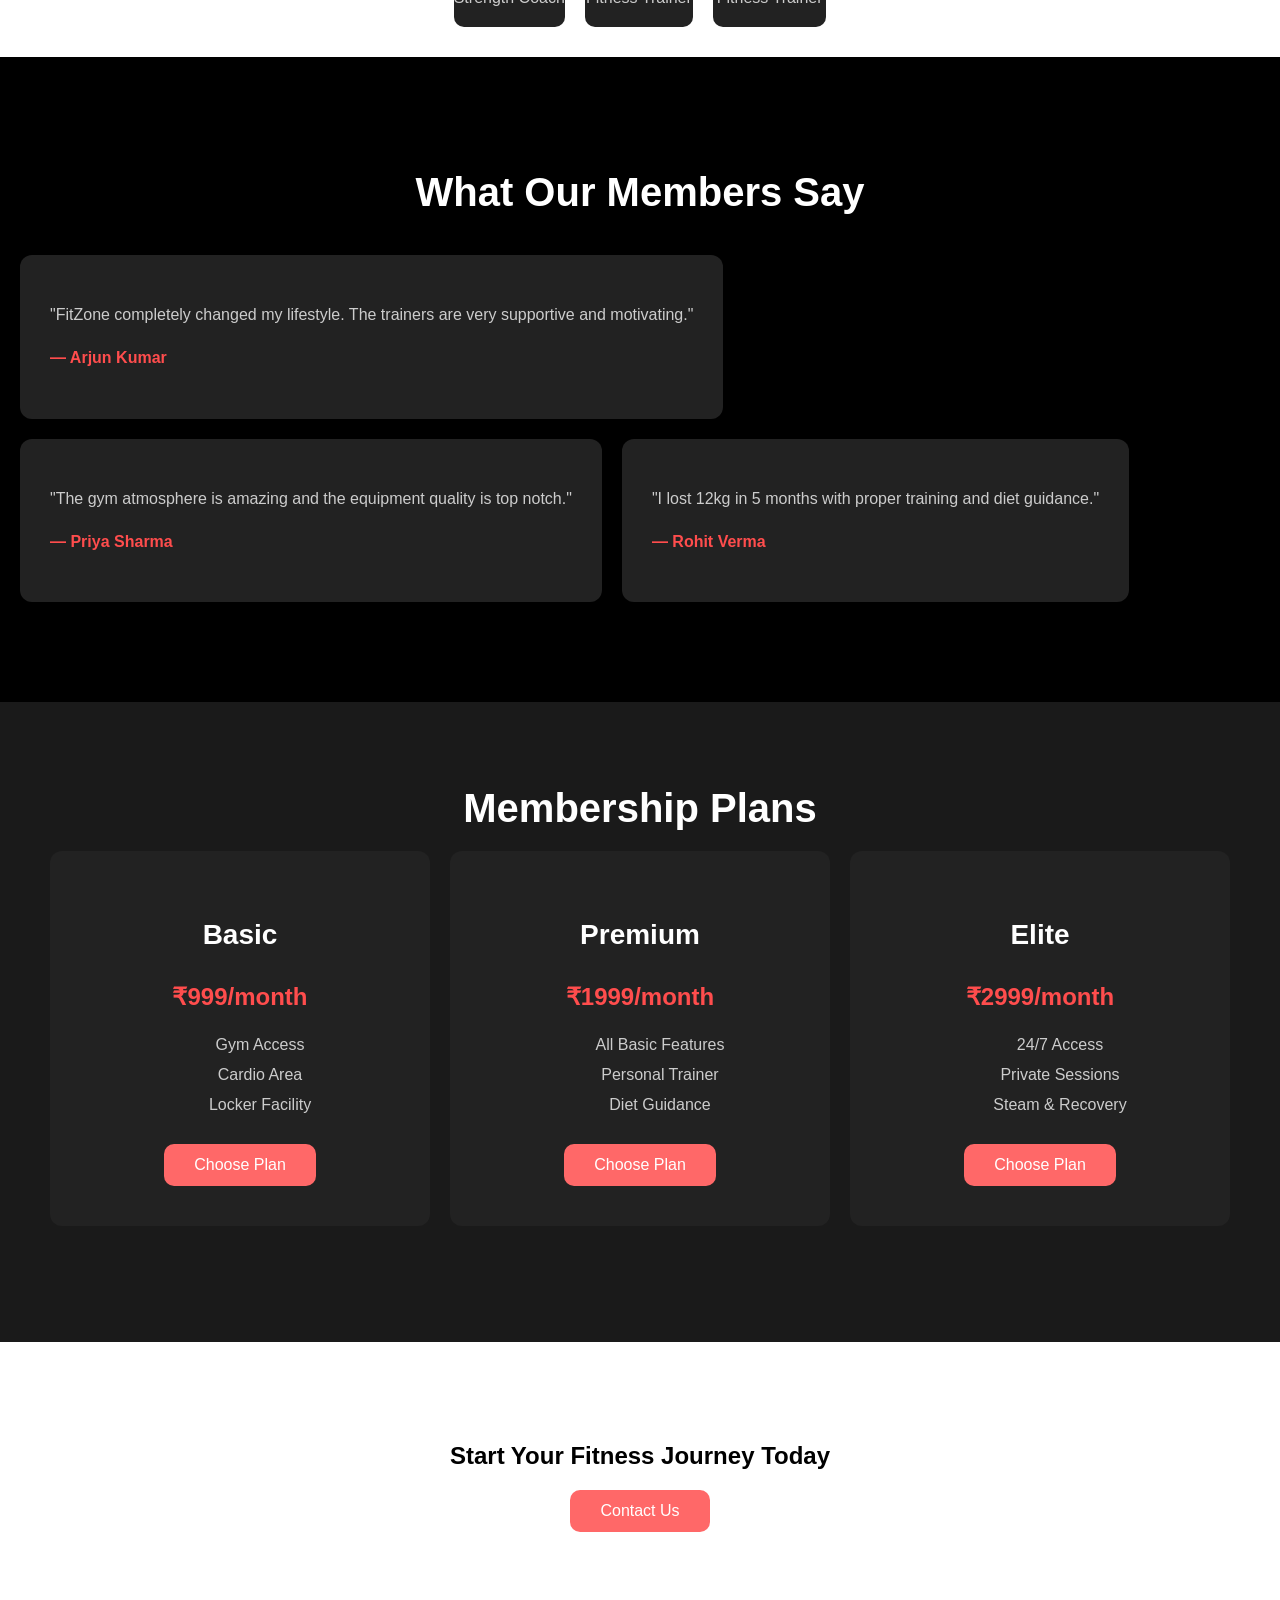
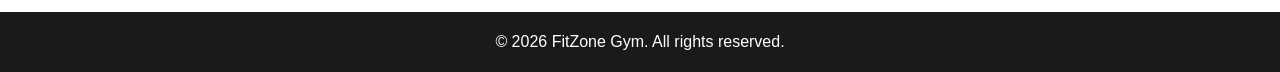
==== commit 915e956a: "feat: implement registration form with BMI calculation, members list page" ====
--- a/index.html
+++ b/index.html
@@ -79,7 +79,7 @@
         <div class="trainer-grid">
           <div class="trainer-card">
             <img
-              src="https://img.freepik.com/premium-photo/portrait-personal-trainer-with-gym-fitness-clients-generative-ai_896194-2785.jpg?w=360"
+            src="https://img.freepik.com/premium-photo/crossed-arms-fitness-portrait-man-gym-with-confidence-workout-bodybuilding-training-health-personal-trainer-male-person-from-mexico-with-pride-exercise-sports-center_590464-541535.jpg?semt=ais_hybrid&w=740&q=80"
               alt="Trainer"
             />
             <h3>Jonas</h3>
@@ -205,6 +205,6 @@
       <p>© 2026 FitZone Gym. All rights reserved.</p>
     </footer>
 
-    <script src="./js/script.js"></script>
+    <script src="./script.js"></script>
   </body>
 </html>
--- a/styles.css
+++ b/styles.css
@@ -79,7 +79,7 @@
 .section-title {
   text-align: center;
   font-size: 40px;
-  margin-bottom: 50px;
+  margin-bottom: 20px;
   color: white;
 }
 
@@ -119,6 +119,7 @@
 
 .trainer-card {
   background-color: #222;
+  max-width: 400px;
   color: white;
   border-radius: 10px;
   overflow: hidden;
@@ -239,13 +240,13 @@
 
 .reviews {
   padding: 80px 0;
-  background:black;
+  background: black;
 }
 
 .review-cards {
   display: flex;
   gap: 20px;
-  padding:20px;
+  padding: 20px;
   flex-wrap: wrap;
 }
 
@@ -257,7 +258,6 @@
   transition: 0.3s;
 }
 
-
 .review-card p {
   line-height: 1.7;
   color: #ccc;
@@ -276,8 +276,8 @@
 
 .join-form-wrapper {
   display: flex;
-  gap: 40px;
-  align-items: center;
+  gap: 10px;
+  align-items: flex-start;
   flex-wrap: wrap;
 }
 
@@ -288,7 +288,6 @@
 
 .join-content h2 {
   font-size: 48px;
-  margin-bottom: 20px;
 }
 
 .join-content p {
@@ -304,21 +303,19 @@
 
 .join-form {
   flex: 1;
-  min-width: 300px;
   background-color: #222;
-  padding: 40px;
+  padding: 20px;
   border-radius: 12px;
 }
 
 .join-form h3 {
-  margin-bottom: 25px;
-  font-size: 28px;
-  color:white;
+  font-size: 25px;
+  color: white;
 }
 
 .join-form input,
 .join-form select {
-  width: 100%;
+  width: 90%;
   padding: 14px;
   margin-bottom: 20px;
   border: none;
@@ -328,3 +325,98 @@
   font-size: 16px;
 }
 
+/* BMI Result */
+
+.bmi-result {
+  background-color: #333;
+  width: 30%;
+  padding: 2px 15px;
+  border-radius: 10px;
+  margin-bottom: 10px;
+}
+
+.bmi-result h4 {
+  margin-bottom: 5px;
+  color: #ff4d4d;
+}
+
+.bmi-result p {
+  color: #ccc;
+  line-height: 1.6;
+}
+
+/* Secondary Button */
+
+.secondary-btn {
+  display: inline-block;
+  margin-top: 15px;
+  text-decoration: none;
+  color: white;
+  text-align: center;
+  width: 100%;
+  padding: 14px;
+  border-radius: 8px;
+  background-color: #444;
+  transition: 0.3s;
+}
+
+.secondary-btn:hover {
+  background-color: #555;
+}
+
+/* Members Page */
+
+.members-page {
+  padding: 80px 0;
+}
+
+.members-header {
+  display: flex;
+  justify-content: space-between;
+  align-items: center;
+  margin-bottom: 40px;
+  gap: 20px;
+  flex-wrap: wrap;
+}
+
+/* Members Table */
+
+.table-wrapper {
+  overflow-x: auto;
+}
+
+.members-table {
+  width: 80%;
+  margin-left:20px;
+  border-collapse: collapse;
+  min-width: 800px;
+  background-color: #3a3939;
+  border-radius: 12px;
+  overflow: hidden;
+}
+
+.members-table th,
+.members-table td {
+  padding: 16px;
+  text-align: left;
+  border-bottom: 1px solid #333;
+}
+
+.members-table th {
+  background-color: #000000;
+  color: white;
+}
+
+.members-table td {
+  color: #ffffff;
+}
+
+.members-table tr:hover {
+  background-color: #2d2d2d;
+}
+
+.empty-message {
+  text-align: center;
+  color: #999;
+  font-size: 18px;
+}
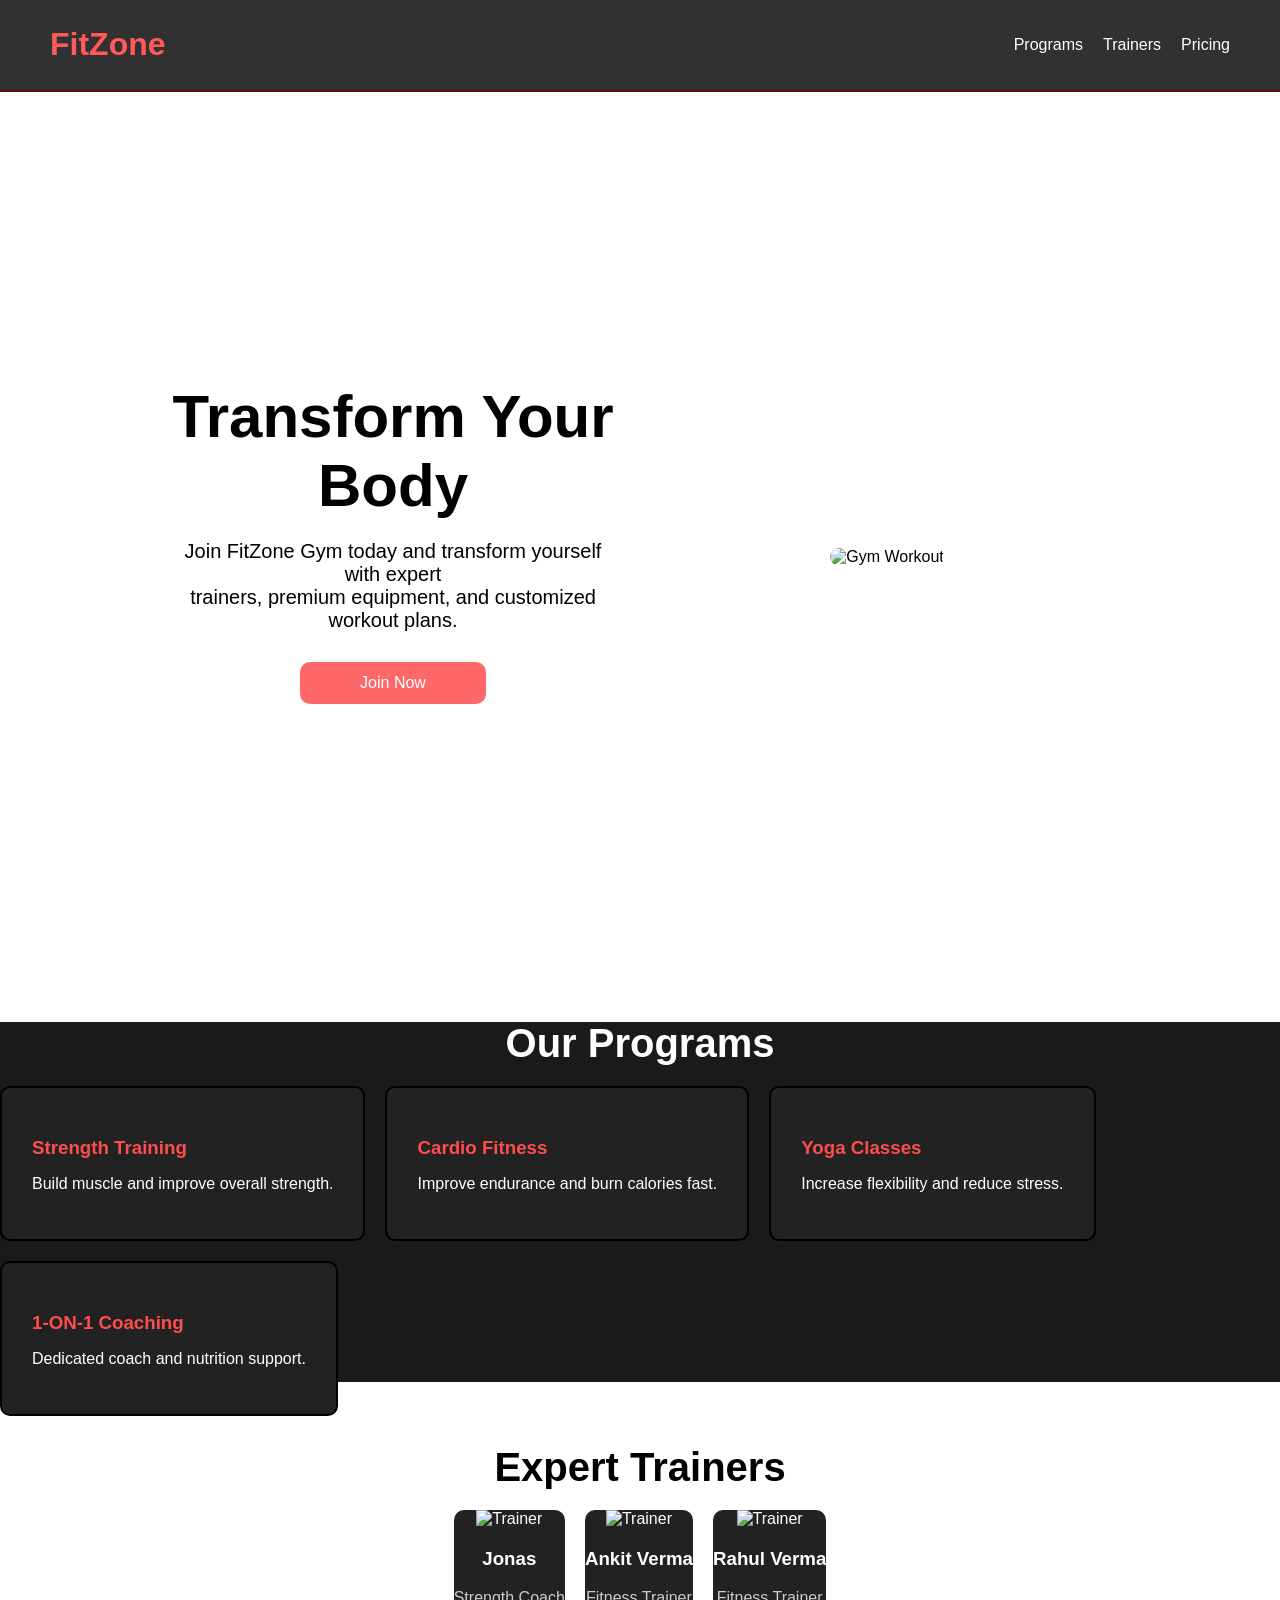
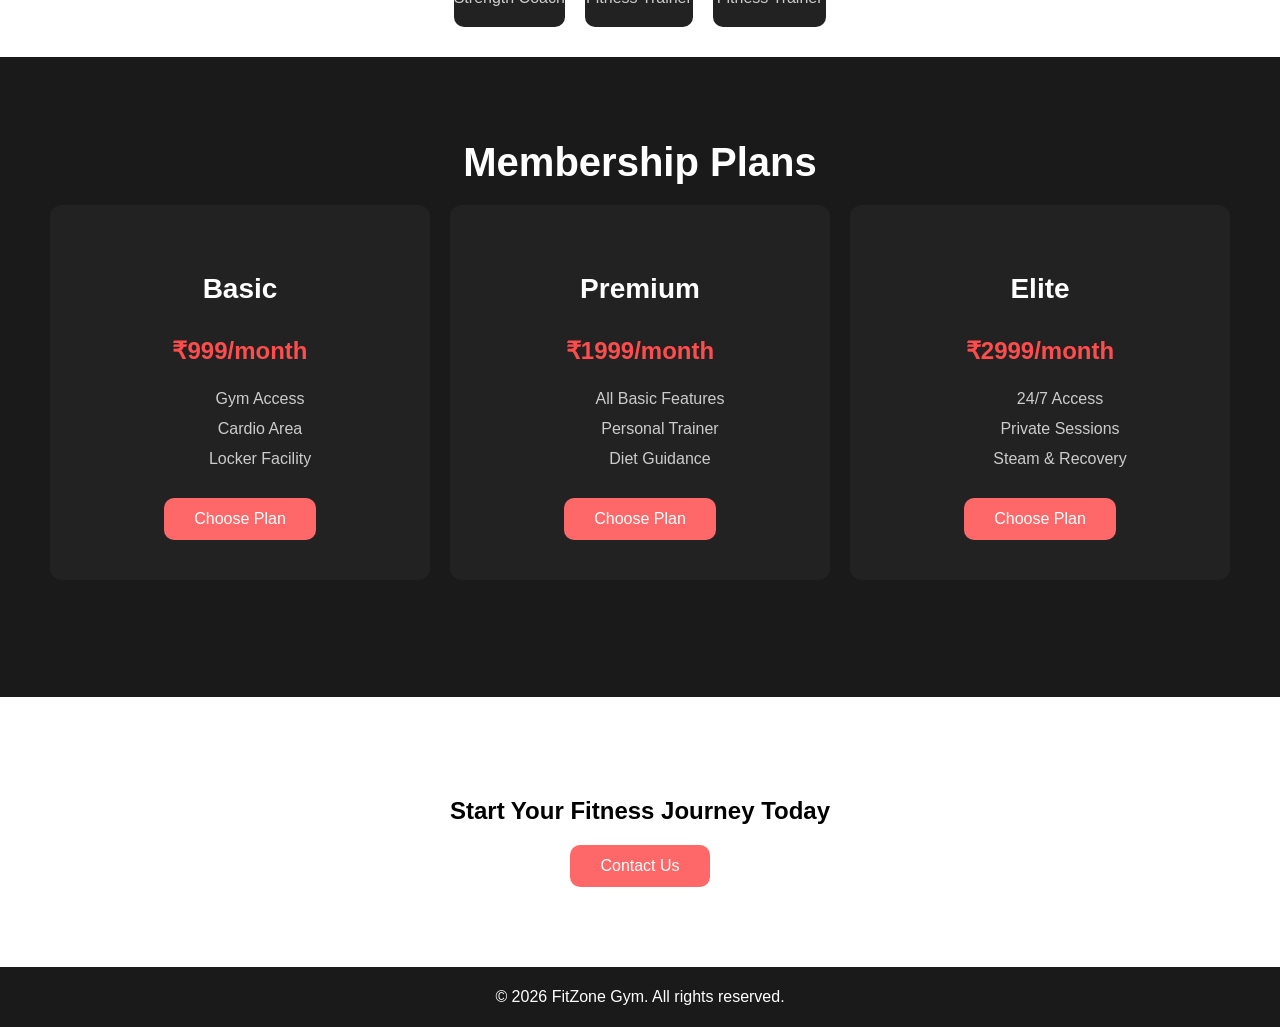
==== commit 8cf957f3: "refactor: organize project files for modularity - separated JS and CSS files corresponding to differ" ====
--- a/index.html
+++ b/index.html
@@ -27,11 +27,11 @@
             <h2>Transform Your Body</h2>
 
             <p>
-              Join FitZone Gym today and transform yourself with expert<br>
+              Join FitZone Gym today and transform yourself with expert<br />
               trainers, premium equipment, and customized workout plans.
             </p>
             <button class="btn">
-              <a href="./join.html" class="btn">Join Now</a>
+              <a href="./pages/join.html" class="btn">Join Now</a>
             </button>
           </div>
 
@@ -79,7 +79,7 @@
         <div class="trainer-grid">
           <div class="trainer-card">
             <img
-            src="https://img.freepik.com/premium-photo/crossed-arms-fitness-portrait-man-gym-with-confidence-workout-bodybuilding-training-health-personal-trainer-male-person-from-mexico-with-pride-exercise-sports-center_590464-541535.jpg?semt=ais_hybrid&w=740&q=80"
+              src="https://img.freepik.com/premium-photo/crossed-arms-fitness-portrait-man-gym-with-confidence-workout-bodybuilding-training-health-personal-trainer-male-person-from-mexico-with-pride-exercise-sports-center_590464-541535.jpg?semt=ais_hybrid&w=740&q=80"
               alt="Trainer"
             />
             <h3>Jonas</h3>
@@ -109,41 +109,6 @@
       </div>
     </section>
 
-    <!-- Reviews Section -->
-    <section class="reviews">
-      <div class="container">
-        <h2 class="section-title">What Our Members Say</h2>
-
-        <div class="review-cards">
-          <div class="review-card">
-            <p>
-              "FitZone completely changed my lifestyle. The trainers are very
-              supportive and motivating."
-            </p>
-
-            <h4>— Arjun Kumar</h4>
-          </div>
-
-          <div class="review-card">
-            <p>
-              "The gym atmosphere is amazing and the equipment quality is top
-              notch."
-            </p>
-
-            <h4>— Priya Sharma</h4>
-          </div>
-
-          <div class="review-card">
-            <p>
-              "I lost 12kg in 5 months with proper training and diet guidance."
-            </p>
-
-            <h4>— Rohit Verma</h4>
-          </div>
-        </div>
-      </div>
-    </section>
-
     <!-- Pricing Section -->
     <section id="pricing" class="pricing">
       <div class="container">
@@ -160,7 +125,9 @@
               <li>Locker Facility</li>
             </ul>
 
-            <button class="btn">Choose Plan</button>
+            <button class="btn">
+              <a href="./pages/join.html">Choose Plan</a>
+            </button>
           </div>
 
           <div class="price-card">
@@ -173,7 +140,9 @@
               <li>Diet Guidance</li>
             </ul>
 
-            <button class="btn">Choose Plan</button>
+            <button class="btn">
+              <a href="./pages/join.html">Choose Plan</a>
+            </button>
           </div>
 
           <div class="price-card">
@@ -186,7 +155,9 @@
               <li>Steam & Recovery</li>
             </ul>
 
-            <button class="btn">Choose Plan</button>
+            <button class="btn">
+              <a href="./pages/join.html">Choose Plan</a>
+            </button>
           </div>
         </div>
       </div>
@@ -196,7 +167,9 @@
     <section class="contact">
       <div class="container contact-content">
         <h2>Start Your Fitness Journey Today</h2>
-        <button class="btn">Contact Us</button>
+        <button class="btn">
+          <a href="mailto:fitzonegym@gmail.com">Contact Us</a>
+        </button>
       </div>
     </section>
 
--- a/styles.css
+++ b/styles.css
@@ -3,6 +3,15 @@
   margin: 0;
 }
 
+html {
+  scroll-behavior: smooth;
+}
+
+a {
+  text-decoration: none;
+  color: white;
+}
+
 .navbar {
   display: flex;
   justify-content: space-between;
@@ -20,11 +29,6 @@
   display: flex;
   list-style: none;
   gap: 20px;
-}
-
-.nav-links a {
-  text-decoration: none;
-  color: white;
 }
 
 .nav-links a:hover {
@@ -268,155 +272,3 @@
   color: #ff4d4d;
 }
 
-/* Join Page */
-
-.join-page {
-  padding: 80px;
-}
-
-.join-form-wrapper {
-  display: flex;
-  gap: 10px;
-  align-items: flex-start;
-  flex-wrap: wrap;
-}
-
-.join-content {
-  flex: 1;
-  min-width: 300px;
-}
-
-.join-content h2 {
-  font-size: 48px;
-}
-
-.join-content p {
-  margin-bottom: 30px;
-  line-height: 1.7;
-  color: #363636;
-}
-
-.join-content img {
-  width: 80%;
-  border-radius: 12px;
-}
-
-.join-form {
-  flex: 1;
-  background-color: #222;
-  padding: 20px;
-  border-radius: 12px;
-}
-
-.join-form h3 {
-  font-size: 25px;
-  color: white;
-}
-
-.join-form input,
-.join-form select {
-  width: 90%;
-  padding: 14px;
-  margin-bottom: 20px;
-  border: none;
-  border-radius: 8px;
-  background-color: #333;
-  color: white;
-  font-size: 16px;
-}
-
-/* BMI Result */
-
-.bmi-result {
-  background-color: #333;
-  width: 30%;
-  padding: 2px 15px;
-  border-radius: 10px;
-  margin-bottom: 10px;
-}
-
-.bmi-result h4 {
-  margin-bottom: 5px;
-  color: #ff4d4d;
-}
-
-.bmi-result p {
-  color: #ccc;
-  line-height: 1.6;
-}
-
-/* Secondary Button */
-
-.secondary-btn {
-  display: inline-block;
-  margin-top: 15px;
-  text-decoration: none;
-  color: white;
-  text-align: center;
-  width: 100%;
-  padding: 14px;
-  border-radius: 8px;
-  background-color: #444;
-  transition: 0.3s;
-}
-
-.secondary-btn:hover {
-  background-color: #555;
-}
-
-/* Members Page */
-
-.members-page {
-  padding: 80px 0;
-}
-
-.members-header {
-  display: flex;
-  justify-content: space-between;
-  align-items: center;
-  margin-bottom: 40px;
-  gap: 20px;
-  flex-wrap: wrap;
-}
-
-/* Members Table */
-
-.table-wrapper {
-  overflow-x: auto;
-}
-
-.members-table {
-  width: 80%;
-  margin-left:20px;
-  border-collapse: collapse;
-  min-width: 800px;
-  background-color: #3a3939;
-  border-radius: 12px;
-  overflow: hidden;
-}
-
-.members-table th,
-.members-table td {
-  padding: 16px;
-  text-align: left;
-  border-bottom: 1px solid #333;
-}
-
-.members-table th {
-  background-color: #000000;
-  color: white;
-}
-
-.members-table td {
-  color: #ffffff;
-}
-
-.members-table tr:hover {
-  background-color: #2d2d2d;
-}
-
-.empty-message {
-  text-align: center;
-  color: #999;
-  font-size: 18px;
-}
